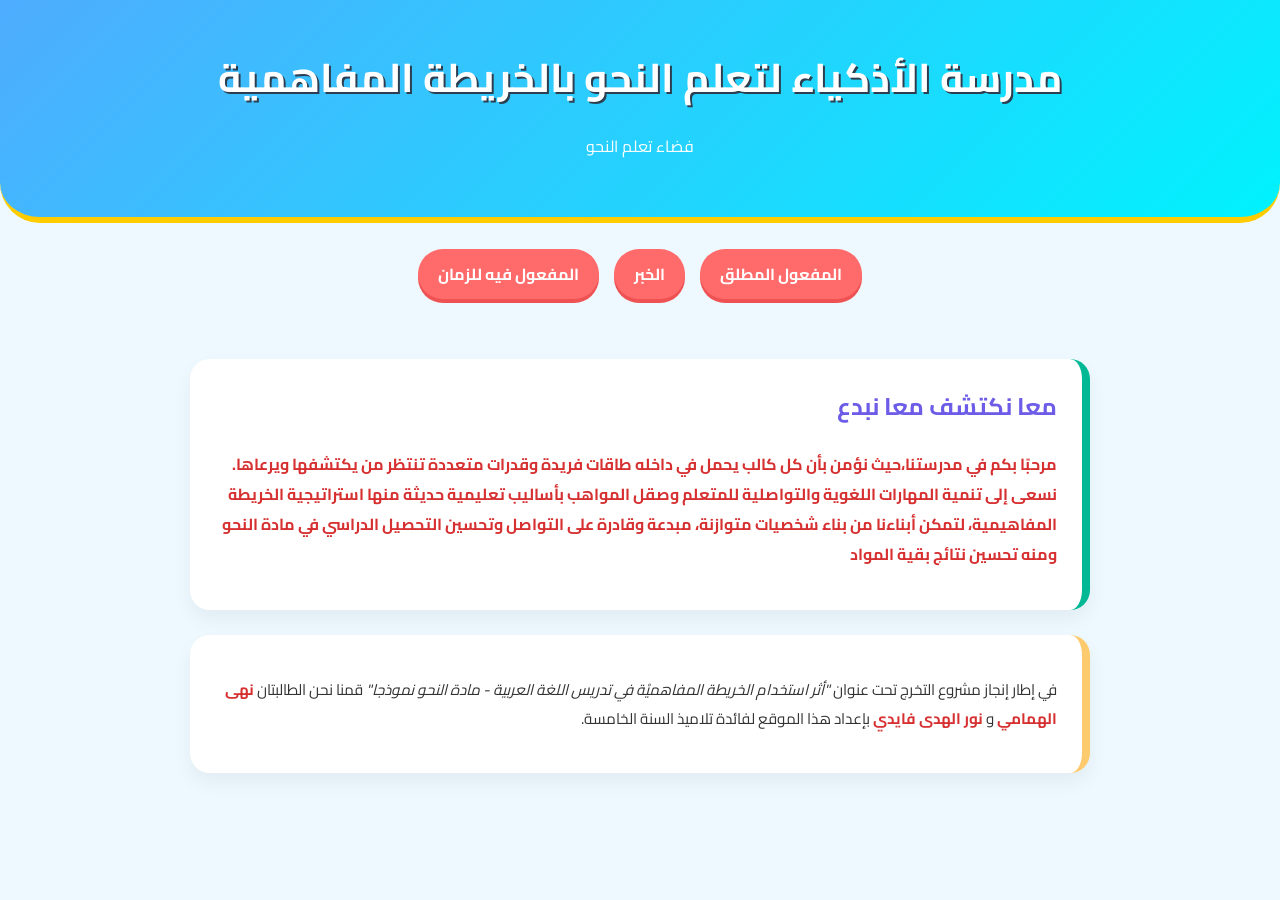
==== index.html @ 1743b7a9 "Add files via upload" ====
<!DOCTYPE html>
<html lang="ar" dir="rtl">
    <head>
        <meta name="viewport" content="width=device-width, initial-scale=1.0">
        <meta charset="UTF-8">
        <title>مدرسة الأذكياء لتعلم النحو بالخريطة المفاهمية</title>
        <link rel="stylesheet" href="styleIndex.css">
    </head>
    <body>
        <header>
            <h1>مدرسة الأذكياء لتعلم النحو بالخريطة المفاهمية</h1>
            <p>فضاء تعلم النحو</p>
        </header>
        <br>
        <nav>
            <ul>
                <li><a href="jeu1.html">المفعول المطلق</a></li>
                <li><a href="">الخبر</a></li>
                <li><a href="">المفعول فيه للزمان</a></li>
            </ul>
        </nav>
        <div class="container">
        <section class="welcome-section">
            <h2>معا نكتشف معا نبدع</h2>
            <p>
                <strong>
                مرحبًا بكم في مدرستنا،حيث نؤمن بأن كل كالب
                يحمل في داخله طاقات فريدة وقدرات متعددة تنتظر من يكتشفها ويرعاها. نسعى إلى 
                تنمية المهارات اللغوية والتواصلية للمتعلم وصقل المواهب بأساليب تعليمية حديثة
                منها استراتيجية الخريطة المفاهيمية، لتمكن أبناءنا
                من بناء شخصيات متوازنة، مبدعة وقادرة على التواصل وتحسين التحصيل الدراسي في مادة النحو ومنه تحسين
                نتائج بقية المواد
                </strong>
            </p>            
        </section>
        <section class="project-info">
            <p>
                في إطار إنجاز مشروع التخرج تحت عنوان 
                <em>"أثر استخدام الخريطة المفاهميْة في تدريس اللغة العربية - مادة النحو نموذجا"</em> 
                قمنا نحن الطالبتان <strong>نهى الهمامي</strong> و <strong>نور الهدى فايدي</strong> 
                بإعداد هذا الموقع لفائدة تلاميذ السنة الخامسة.
            </p>
        </section>
        </div>
    </body>
</html>
---- styleIndex.css ----
@import url('https://fonts.googleapis.com/css2?family=Cairo:wght@400;700&display=swap');
body {
    font-family: 'Cairo', sans-serif;
    background-color: #eef9ff; /* Bleu ciel très doux */
    margin: 0;
    padding: 0;
    color: #333;
}

header {
    background: linear-gradient(135deg, #4facfe 0%, #00f2fe 100%);
    color: white;
    padding: 40px 20px;
    text-align: center;
    border-bottom: 6px solid #ffcc00;
    border-radius: 0 0 40px 40px;
}

header h1 {
    font-size: 2.5rem;
    margin: 0;
    text-shadow: 2px 2px #2c3e50;
}

nav {
    margin-top: -20px;
}

nav ul {
    list-style: none;
    display: flex;
    justify-content: center;
    gap: 15px;
    padding: 0;
}

nav ul li a {
    text-decoration: none;
    background: #ff6b6b;
    color: white;
    padding: 10px 20px;
    border-radius: 25px;
    font-weight: bold;
    box-shadow: 0 4px #ee5253;
    transition: 0.3s;
    display: inline-block;
}

nav ul li a:hover {
    transform: scale(1.1);
    background: #ff8787;
}

.container {
    max-width: 900px;
    margin: 40px auto;
    padding: 20px;
}

section {
    background: white;
    padding: 25px;
    border-radius: 20px;
    margin-bottom: 25px;
    box-shadow: 0 10px 20px rgba(0,0,0,0.05);
    border-right: 8px solid #6c5ce7; /* Bordure violette sur le côté */
}

h2 {
    color: #6c5ce7;
    margin-top: 0;
}

.welcome-section {
    border-right-color: #00b894; /* Vert pour la bienvenue */
}

.project-info {
    border-right-color: #fdcb6e; /* Jaune pour l'info projet */
    font-size: 0.95rem;
}

strong {
    color: #d63031;
}
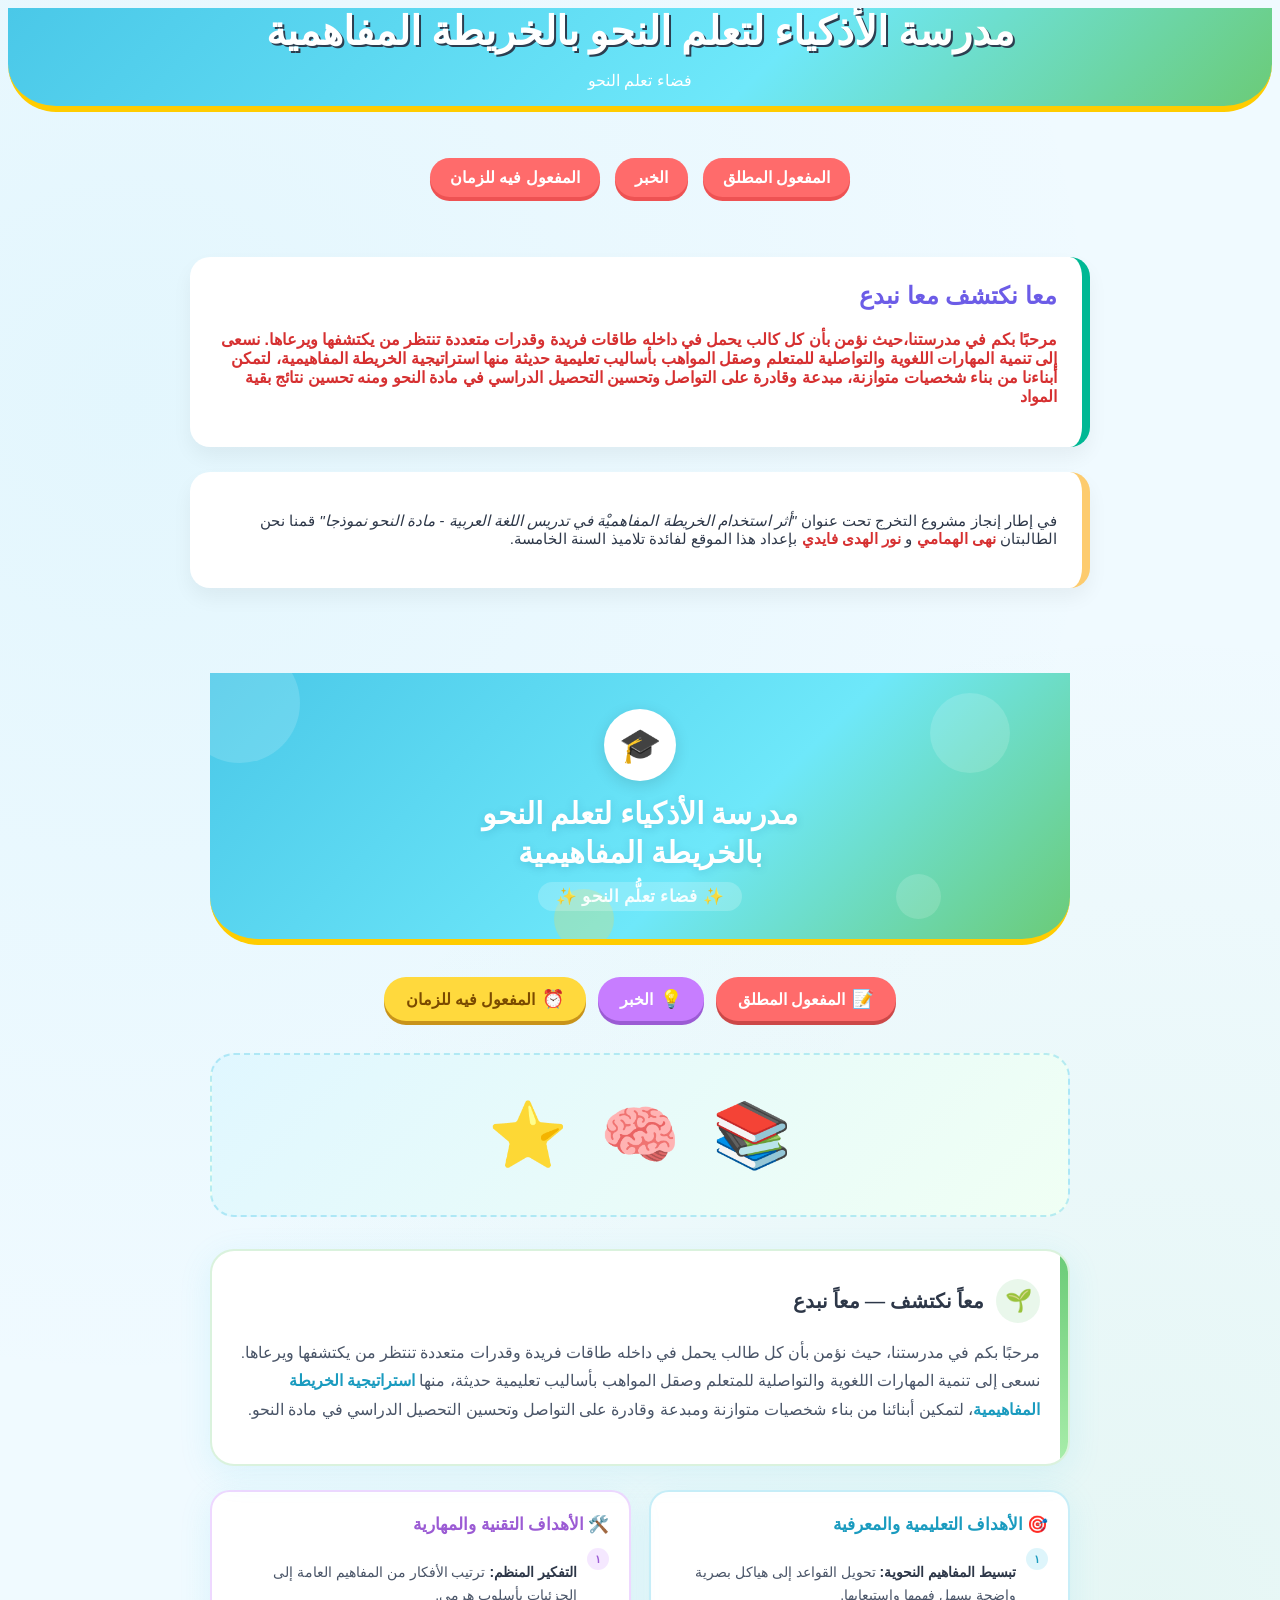
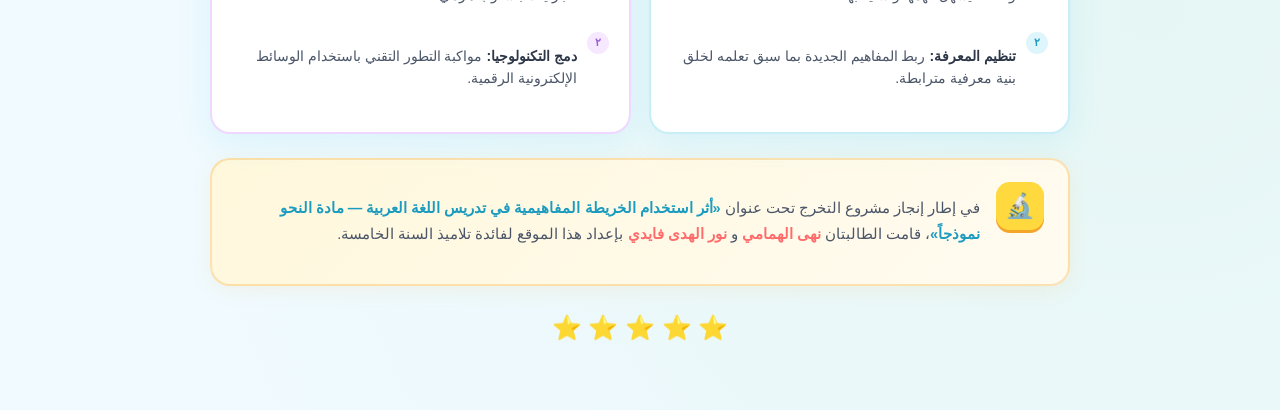
==== commit 90394341: "changes on file index" ====
--- a/index.html
+++ b/index.html
@@ -1,46 +1,143 @@
-<!DOCTYPE html>
-<html lang="ar" dir="rtl">
-    <head>
-        <meta name="viewport" content="width=device-width, initial-scale=1.0">
-        <meta charset="UTF-8">
-        <title>مدرسة الأذكياء لتعلم النحو بالخريطة المفاهمية</title>
-        <link rel="stylesheet" href="styleIndex.css">
-    </head>
-    <body>
-        <header>
-            <h1>مدرسة الأذكياء لتعلم النحو بالخريطة المفاهمية</h1>
-            <p>فضاء تعلم النحو</p>
-        </header>
-        <br>
-        <nav>
-            <ul>
-                <li><a href="jeu1.html">المفعول المطلق</a></li>
-                <li><a href="">الخبر</a></li>
-                <li><a href="">المفعول فيه للزمان</a></li>
-            </ul>
-        </nav>
-        <div class="container">
-        <section class="welcome-section">
-            <h2>معا نكتشف معا نبدع</h2>
-            <p>
-                <strong>
-                مرحبًا بكم في مدرستنا،حيث نؤمن بأن كل كالب
-                يحمل في داخله طاقات فريدة وقدرات متعددة تنتظر من يكتشفها ويرعاها. نسعى إلى 
-                تنمية المهارات اللغوية والتواصلية للمتعلم وصقل المواهب بأساليب تعليمية حديثة
-                منها استراتيجية الخريطة المفاهيمية، لتمكن أبناءنا
-                من بناء شخصيات متوازنة، مبدعة وقادرة على التواصل وتحسين التحصيل الدراسي في مادة النحو ومنه تحسين
-                نتائج بقية المواد
-                </strong>
-            </p>            
-        </section>
-        <section class="project-info">
-            <p>
-                في إطار إنجاز مشروع التخرج تحت عنوان 
-                <em>"أثر استخدام الخريطة المفاهميْة في تدريس اللغة العربية - مادة النحو نموذجا"</em> 
-                قمنا نحن الطالبتان <strong>نهى الهمامي</strong> و <strong>نور الهدى فايدي</strong> 
-                بإعداد هذا الموقع لفائدة تلاميذ السنة الخامسة.
-            </p>
-        </section>
-        </div>
-    </body>
+
+<!DOCTYPE html>
+<html lang="ar" dir="rtl">
+    <head>
+        <meta name="viewport" content="width=device-width, initial-scale=1.0">
+        <meta charset="UTF-8">
+        <title>مدرسة الأذكياء لتعلم النحو بالخريطة المفاهمية</title>
+        <link rel="stylesheet" href="styleIndex.css">
+    </head>
+    <body>
+        <header>
+            <h1>مدرسة الأذكياء لتعلم النحو بالخريطة المفاهمية</h1>
+            <p>فضاء تعلم النحو</p>
+        </header>
+        <br>
+        <nav>
+            <ul>
+                <li><a href="jeu1.html">المفعول المطلق</a></li>
+                <li><a href="">الخبر</a></li>
+                <li><a href="">المفعول فيه للزمان</a></li>
+            </ul>
+        </nav>
+        <div class="container">
+        <section class="welcome-section">
+            <h2>معا نكتشف معا نبدع</h2>
+            <p>
+                <strong>
+                مرحبًا بكم في مدرستنا،حيث نؤمن بأن كل كالب
+                يحمل في داخله طاقات فريدة وقدرات متعددة تنتظر من يكتشفها ويرعاها. نسعى إلى 
+                تنمية المهارات اللغوية والتواصلية للمتعلم وصقل المواهب بأساليب تعليمية حديثة
+                منها استراتيجية الخريطة المفاهيمية، لتمكن أبناءنا
+                من بناء شخصيات متوازنة، مبدعة وقادرة على التواصل وتحسين التحصيل الدراسي في مادة النحو ومنه تحسين
+                نتائج بقية المواد
+                </strong>
+            </p>            
+        </section>
+        <section class="project-info">
+            <p>
+                في إطار إنجاز مشروع التخرج تحت عنوان 
+                <em>"أثر استخدام الخريطة المفاهميْة في تدريس اللغة العربية - مادة النحو نموذجا"</em> 
+                قمنا نحن الطالبتان <strong>نهى الهمامي</strong> و <strong>نور الهدى فايدي</strong> 
+                بإعداد هذا الموقع لفائدة تلاميذ السنة الخامسة.
+            </p>
+        </section>
+        </div>
+    </body>
+
+<!DOCTYPE html>
+<html lang="ar" dir="rtl">
+    <head>
+        <meta name="viewport" content="width=device-width, initial-scale=1.0">
+        <meta charset="UTF-8">
+        <title>مدرسة الأذكياء لتعلم النحو بالخريطة المفاهمية</title>
+        <link rel="stylesheet" href="styleIndex.css">
+    </head>
+    <body>
+        <div class="page-wrapper">
+
+  <header>
+    <div class="header-bg-shapes">
+      <span class="shape1"></span>
+      <span class="shape2"></span>
+      <span class="shape3"></span>
+      <span class="shape4"></span>
+    </div>
+    <div class="header-inner">
+      <div class="school-badge">🎓</div>
+      <h1>مدرسة الأذكياء لتعلم النحو<br>بالخريطة المفاهيمية</h1>
+      <span class="header-tagline">✨ فضاء تعلُّم النحو ✨</span>
+    </div>
+  </header>
+
+  <nav class="nav-bar">
+    <a href="jeu1.html" class="nav-btn"><span class="btn-icon">📝</span>المفعول المطلق</a>
+    <a href="#" class="nav-btn"><span class="btn-icon">💡</span>الخبر</a>
+    <a href="#" class="nav-btn"><span class="btn-icon">⏰</span>المفعول فيه للزمان</a>
+  </nav>
+
+  <div class="hero-visual">
+    <span class="hero-icon">📚</span>
+    <span class="hero-icon">🧠</span>
+    <span class="hero-icon">⭐</span>
+    <span class="hero-img-placeholder"></span>
+  </div>
+
+  <div class="welcome-card">
+    <div class="card-header">
+      <div class="card-icon-circle" style="background:rgba(107,203,119,0.15);">🌱</div>
+      <h2>معاً نكتشف — معاً نبدع</h2>
+    </div>
+    <p>
+      مرحبًا بكم في مدرستنا، حيث نؤمن بأن كل طالب يحمل في داخله طاقات فريدة وقدرات متعددة
+      تنتظر من يكتشفها ويرعاها. نسعى إلى تنمية المهارات اللغوية والتواصلية للمتعلم وصقل المواهب
+      بأساليب تعليمية حديثة، منها <strong style="color:#1a9bbf;">استراتيجية الخريطة المفاهيمية</strong>،
+      لتمكين أبنائنا من بناء شخصيات متوازنة ومبدعة وقادرة على التواصل وتحسين التحصيل الدراسي
+      في مادة النحو.
+    </p>
+  </div>
+
+  <div class="goals-grid">
+    <div class="goal-card sky">
+      <h2>🎯 الأهداف التعليمية والمعرفية</h2>
+      <div class="goal-item">
+        <div class="goal-dot">١</div>
+        <p><strong>تبسيط المفاهيم النحوية:</strong> تحويل القواعد إلى هياكل بصرية واضحة يسهل فهمها واستيعابها.</p>
+      </div>
+      <div class="goal-item">
+        <div class="goal-dot">٢</div>
+        <p><strong>تنظيم المعرفة:</strong> ربط المفاهيم الجديدة بما سبق تعلمه لخلق بنية معرفية مترابطة.</p>
+      </div>
+    </div>
+
+    <div class="goal-card lavender">
+      <h2>🛠️ الأهداف التقنية والمهارية</h2>
+      <div class="goal-item">
+        <div class="goal-dot">١</div>
+        <p><strong>التفكير المنظم:</strong> ترتيب الأفكار من المفاهيم العامة إلى الجزئيات بأسلوب هرمي.</p>
+      </div>
+      <div class="goal-item">
+        <div class="goal-dot">٢</div>
+        <p><strong>دمج التكنولوجيا:</strong> مواكبة التطور التقني باستخدام الوسائط الإلكترونية الرقمية.</p>
+      </div>
+    </div>
+  </div>
+
+  <div class="project-banner">
+    <div class="project-badge">🔬</div>
+    <div class="project-text">
+      <p>
+        في إطار إنجاز مشروع التخرج تحت عنوان
+        <em>«أثر استخدام الخريطة المفاهيمية في تدريس اللغة العربية — مادة النحو نموذجاً»</em>،
+        قامت الطالبتان <strong>نهى الهمامي</strong> و <strong>نور الهدى فايدي</strong>
+        بإعداد هذا الموقع لفائدة تلاميذ السنة الخامسة.
+      </p>
+    </div>
+  </div>
+
+  <div class="stars-row">⭐ ⭐ ⭐ ⭐ ⭐</div>
+
+</div>
+    </body>
+
 </html>
--- a/styleIndex.css
+++ b/styleIndex.css
@@ -1,3 +1,4 @@
+<<<<<<< HEAD
 @import url('https://fonts.googleapis.com/css2?family=Cairo:wght@400;700&display=swap');
 body {
     font-family: 'Cairo', sans-serif;
@@ -83,3 +84,284 @@
 strong {
     color: #d63031;
 }
+=======
+*, *::before, *::after { 
+    box-sizing: border-box; 
+    margin: 0; 
+    padding: 0; 
+}
+
+body {
+    font-family: 'Cairo', sans-serif; /* Utilise la police Cairo par défaut */
+}
+
+h1, .special-title {
+    font-family: 'Baloo Bhaijaan 2', cursive; /* Utilise Baloo pour les titres */
+}
+
+:root {
+  --sky: #4AC8E8;
+  --sky-dark: #1a9bbf;
+  --sun: #FFD93D;
+  --sun-dark: #f4a62a;
+  --mint: #6BCB77;
+  --mint-dark: #4a9e54;
+  --coral: #FF6B6B;
+  --lavender: #C77DFF;
+  --lavender-dark: #9b5bd4;
+  --cream: #FFFBF0;
+  --white: #FFFFFF;
+  --text-dark: #2D3748;
+  --text-med: #4A5568;
+  --text-light: #718096;
+  --card-shadow: 0 8px 32px rgba(74,200,232,0.13);
+}
+
+body {
+  font-family: 'Cairo', sans-serif;
+  background: #f0faff;
+  background-image:
+    radial-gradient(circle at 10% 20%, rgba(74,200,232,0.08) 0%, transparent 50%),
+    radial-gradient(circle at 90% 80%, rgba(107,203,119,0.08) 0%, transparent 50%);
+  min-height: 100vh;
+  color: var(--text-dark);
+  direction: rtl;
+}
+
+.page-wrapper { max-width: 860px; margin: 0 auto; padding: 0 16px 60px; }
+
+/* ---- HEADER ---- */
+header {
+  background: linear-gradient(135deg, var(--sky) 0%, #6ee8fa 60%, var(--mint) 100%);
+  border-radius: 0 0 48px 48px;
+  padding: 0;
+  position: relative;
+  overflow: hidden;
+  margin-bottom: 32px;
+}
+
+.header-bg-shapes {
+  position: absolute; inset: 0; pointer-events: none;
+}
+.header-bg-shapes span {
+  position: absolute;
+  border-radius: 50%;
+  background: rgba(255,255,255,0.15);
+}
+.shape1 { width: 120px; height: 120px; top: -30px; left: -30px; }
+.shape2 { width: 80px; height: 80px; top: 20px; right: 60px; }
+.shape3 { width: 60px; height: 60px; bottom: -10px; left: 40%; background: rgba(255,217,61,0.25) !important; }
+.shape4 { width: 45px; height: 45px; bottom: 20px; right: 15%; }
+
+.header-inner {
+  position: relative; z-index: 1;
+  display: flex; flex-direction: column; align-items: center;
+  padding: 36px 24px 28px;
+  text-align: center;
+}
+
+.school-badge {
+  width: 72px; height: 72px;
+  background: var(--white);
+  border-radius: 50%;
+  display: flex; align-items: center; justify-content: center;
+  margin-bottom: 14px;
+  box-shadow: 0 4px 16px rgba(0,0,0,0.12);
+  font-size: 34px;
+  animation: float 3s ease-in-out infinite;
+}
+@keyframes float {
+  0%, 100% { transform: translateY(0); }
+  50% { transform: translateY(-6px); }
+}
+
+.header-inner h1 {
+  font-family: 'Baloo Bhaijaan 2', cursive;
+  font-size: 1.85rem;
+  font-weight: 800;
+  color: var(--white);
+  text-shadow: 0 2px 8px rgba(0,90,130,0.18);
+  line-height: 1.3;
+  margin-bottom: 6px;
+}
+
+.header-tagline {
+  font-size: 1.05rem;
+  color: rgba(255,255,255,0.92);
+  font-weight: 600;
+  letter-spacing: 0.02em;
+  background: rgba(255,255,255,0.2);
+  padding: 4px 18px;
+  border-radius: 20px;
+  display: inline-block;
+  margin-top: 4px;
+}
+
+/* ---- NAV ---- */
+.nav-bar {
+  display: flex;
+  justify-content: center;
+  gap: 12px;
+  flex-wrap: wrap;
+  margin: 0 0 32px;
+}
+
+.nav-btn {
+  text-decoration: none;
+  font-family: 'Baloo Bhaijaan 2', cursive;
+  font-size: 1rem;
+  font-weight: 700;
+  padding: 11px 22px;
+  border-radius: 50px;
+  transition: transform 0.18s, box-shadow 0.18s;
+  display: inline-flex; align-items: center; gap: 7px;
+  box-shadow: 0 4px 0px rgba(0,0,0,0.13);
+  cursor: pointer;
+}
+.nav-btn:nth-child(1) { background: var(--coral); color: var(--white); box-shadow: 0 4px 0 #cc4848; }
+.nav-btn:nth-child(2) { background: var(--lavender); color: var(--white); box-shadow: 0 4px 0 var(--lavender-dark); }
+.nav-btn:nth-child(3) { background: var(--sun); color: #7a4a00; box-shadow: 0 4px 0 #c8931a; }
+.nav-btn:hover { transform: translateY(-3px) scale(1.04); }
+.nav-btn:active { transform: translateY(2px); box-shadow: 0 1px 0 rgba(0,0,0,0.13) !important; }
+.nav-btn .btn-icon { font-size: 18px; }
+
+/* ---- HERO IMAGE AREA ---- */
+.hero-visual {
+  background: linear-gradient(135deg, #e0f7ff 0%, #f0fff4 100%);
+  border-radius: 24px;
+  height: 160px;
+  display: flex; align-items: center; justify-content: center;
+  margin-bottom: 32px;
+  border: 2px dashed rgba(74,200,232,0.35);
+  gap: 32px;
+  overflow: hidden;
+  position: relative;
+}
+.hero-visual .hero-icon { font-size: 64px; animation: bounce 2.5s ease-in-out infinite; }
+.hero-visual .hero-icon:nth-child(2) { animation-delay: 0.4s; }
+.hero-visual .hero-icon:nth-child(3) { animation-delay: 0.8s; }
+@keyframes bounce {
+  0%, 100% { transform: translateY(0) rotate(0deg); }
+  50% { transform: translateY(-10px) rotate(5deg); }
+}
+.hero-img-placeholder {
+  position: absolute; bottom: 10px; right: 16px;
+  font-size: 0.75rem; color: rgba(74,200,232,0.5);
+  font-style: italic;
+}
+
+/* ---- WELCOME CARD ---- */
+.welcome-card {
+  background: var(--white);
+  border-radius: 24px;
+  padding: 28px 28px 24px;
+  margin-bottom: 24px;
+  border: 2px solid rgba(107,203,119,0.25);
+  box-shadow: var(--card-shadow);
+  position: relative;
+  overflow: hidden;
+}
+.welcome-card::before {
+  content: '';
+  position: absolute; top: 0; right: 0;
+  width: 8px; height: 100%;
+  background: linear-gradient(180deg, var(--mint) 0%, #a8edaa 100%);
+  border-radius: 0 22px 22px 0;
+}
+.card-header {
+  display: flex; align-items: center; gap: 12px; margin-bottom: 14px;
+}
+.card-icon-circle {
+  width: 44px; height: 44px; min-width: 44px;
+  border-radius: 50%;
+  display: flex; align-items: center; justify-content: center;
+  font-size: 22px;
+}
+.card-header h2 {
+  font-family: 'Baloo Bhaijaan 2', cursive;
+  font-size: 1.25rem;
+  font-weight: 700;
+  color: var(--text-dark);
+  margin: 0;
+}
+.welcome-card p {
+  font-size: 0.97rem;
+  color: var(--text-med);
+  line-height: 1.85;
+}
+
+/* ---- GOALS GRID ---- */
+.goals-grid {
+  display: grid;
+  grid-template-columns: 1fr 1fr;
+  gap: 18px;
+  margin-bottom: 24px;
+}
+@media (max-width: 560px) { .goals-grid { grid-template-columns: 1fr; } }
+
+.goal-card {
+  background: var(--white);
+  border-radius: 20px;
+  padding: 22px 20px 18px;
+  box-shadow: var(--card-shadow);
+  border: 2px solid transparent;
+  transition: transform 0.2s, box-shadow 0.2s;
+}
+.goal-card:hover { transform: translateY(-4px); box-shadow: 0 14px 40px rgba(74,200,232,0.18); }
+.goal-card.sky { border-color: rgba(74,200,232,0.3); }
+.goal-card.lavender { border-color: rgba(199,125,255,0.3); }
+
+.goal-card h2 {
+  font-family: 'Baloo Bhaijaan 2', cursive;
+  font-size: 1.05rem;
+  font-weight: 700;
+  margin-bottom: 12px;
+  display: flex; align-items: center; gap: 8px;
+}
+.goal-card.sky h2 { color: var(--sky-dark); }
+.goal-card.lavender h2 { color: var(--lavender-dark); }
+
+.goal-item {
+  display: flex; gap: 10px; margin-bottom: 10px; align-items: flex-start;
+}
+.goal-dot {
+  width: 22px; height: 22px; min-width: 22px; border-radius: 50%;
+  display: flex; align-items: center; justify-content: center;
+  font-size: 11px; font-weight: 700; margin-top: 1px;
+}
+.sky .goal-dot { background: rgba(74,200,232,0.18); color: var(--sky-dark); }
+.lavender .goal-dot { background: rgba(199,125,255,0.18); color: var(--lavender-dark); }
+.goal-item p { font-size: 0.88rem; color: var(--text-med); line-height: 1.6; }
+.goal-item strong { color: var(--text-dark); font-weight: 600; font-size: 0.88rem; }
+
+/* ---- PROJECT BANNER ---- */
+.project-banner {
+  background: linear-gradient(135deg, #fff8dc 0%, #fffbf0 100%);
+  border: 2px solid rgba(244,166,42,0.3);
+  border-radius: 20px;
+  padding: 22px 24px;
+  display: flex; gap: 16px; align-items: flex-start;
+  box-shadow: 0 4px 20px rgba(244,166,42,0.1);
+}
+.project-badge {
+  width: 48px; height: 48px; min-width: 48px;
+  background: var(--sun);
+  border-radius: 14px;
+  display: flex; align-items: center; justify-content: center;
+  font-size: 24px;
+  box-shadow: 0 3px 0 var(--sun-dark);
+}
+.project-text { flex: 1; }
+.project-text p { font-size: 0.91rem; color: var(--text-med); line-height: 1.75; }
+.project-text em { color: var(--sky-dark); font-style: normal; font-weight: 600; }
+.project-text strong { color: var(--coral); font-weight: 700; }
+
+/* ---- STARS FOOTER ---- */
+.stars-row {
+  display: flex; justify-content: center; gap: 8px; margin-top: 28px; font-size: 24px;
+  animation: twinkle 2s ease-in-out infinite;
+}
+@keyframes twinkle {
+  0%, 100% { opacity: 1; } 50% { opacity: 0.55; }
+}
+>>>>>>> eea1864 (first commit)
--- a/styleIndex.css
+++ b/styleIndex.css
@@ -1,3 +1,4 @@
+<<<<<<< HEAD
 @import url('https://fonts.googleapis.com/css2?family=Cairo:wght@400;700&display=swap');
 body {
     font-family: 'Cairo', sans-serif;
@@ -83,3 +84,284 @@
 strong {
     color: #d63031;
 }
+=======
+*, *::before, *::after { 
+    box-sizing: border-box; 
+    margin: 0; 
+    padding: 0; 
+}
+
+body {
+    font-family: 'Cairo', sans-serif; /* Utilise la police Cairo par défaut */
+}
+
+h1, .special-title {
+    font-family: 'Baloo Bhaijaan 2', cursive; /* Utilise Baloo pour les titres */
+}
+
+:root {
+  --sky: #4AC8E8;
+  --sky-dark: #1a9bbf;
+  --sun: #FFD93D;
+  --sun-dark: #f4a62a;
+  --mint: #6BCB77;
+  --mint-dark: #4a9e54;
+  --coral: #FF6B6B;
+  --lavender: #C77DFF;
+  --lavender-dark: #9b5bd4;
+  --cream: #FFFBF0;
+  --white: #FFFFFF;
+  --text-dark: #2D3748;
+  --text-med: #4A5568;
+  --text-light: #718096;
+  --card-shadow: 0 8px 32px rgba(74,200,232,0.13);
+}
+
+body {
+  font-family: 'Cairo', sans-serif;
+  background: #f0faff;
+  background-image:
+    radial-gradient(circle at 10% 20%, rgba(74,200,232,0.08) 0%, transparent 50%),
+    radial-gradient(circle at 90% 80%, rgba(107,203,119,0.08) 0%, transparent 50%);
+  min-height: 100vh;
+  color: var(--text-dark);
+  direction: rtl;
+}
+
+.page-wrapper { max-width: 860px; margin: 0 auto; padding: 0 16px 60px; }
+
+/* ---- HEADER ---- */
+header {
+  background: linear-gradient(135deg, var(--sky) 0%, #6ee8fa 60%, var(--mint) 100%);
+  border-radius: 0 0 48px 48px;
+  padding: 0;
+  position: relative;
+  overflow: hidden;
+  margin-bottom: 32px;
+}
+
+.header-bg-shapes {
+  position: absolute; inset: 0; pointer-events: none;
+}
+.header-bg-shapes span {
+  position: absolute;
+  border-radius: 50%;
+  background: rgba(255,255,255,0.15);
+}
+.shape1 { width: 120px; height: 120px; top: -30px; left: -30px; }
+.shape2 { width: 80px; height: 80px; top: 20px; right: 60px; }
+.shape3 { width: 60px; height: 60px; bottom: -10px; left: 40%; background: rgba(255,217,61,0.25) !important; }
+.shape4 { width: 45px; height: 45px; bottom: 20px; right: 15%; }
+
+.header-inner {
+  position: relative; z-index: 1;
+  display: flex; flex-direction: column; align-items: center;
+  padding: 36px 24px 28px;
+  text-align: center;
+}
+
+.school-badge {
+  width: 72px; height: 72px;
+  background: var(--white);
+  border-radius: 50%;
+  display: flex; align-items: center; justify-content: center;
+  margin-bottom: 14px;
+  box-shadow: 0 4px 16px rgba(0,0,0,0.12);
+  font-size: 34px;
+  animation: float 3s ease-in-out infinite;
+}
+@keyframes float {
+  0%, 100% { transform: translateY(0); }
+  50% { transform: translateY(-6px); }
+}
+
+.header-inner h1 {
+  font-family: 'Baloo Bhaijaan 2', cursive;
+  font-size: 1.85rem;
+  font-weight: 800;
+  color: var(--white);
+  text-shadow: 0 2px 8px rgba(0,90,130,0.18);
+  line-height: 1.3;
+  margin-bottom: 6px;
+}
+
+.header-tagline {
+  font-size: 1.05rem;
+  color: rgba(255,255,255,0.92);
+  font-weight: 600;
+  letter-spacing: 0.02em;
+  background: rgba(255,255,255,0.2);
+  padding: 4px 18px;
+  border-radius: 20px;
+  display: inline-block;
+  margin-top: 4px;
+}
+
+/* ---- NAV ---- */
+.nav-bar {
+  display: flex;
+  justify-content: center;
+  gap: 12px;
+  flex-wrap: wrap;
+  margin: 0 0 32px;
+}
+
+.nav-btn {
+  text-decoration: none;
+  font-family: 'Baloo Bhaijaan 2', cursive;
+  font-size: 1rem;
+  font-weight: 700;
+  padding: 11px 22px;
+  border-radius: 50px;
+  transition: transform 0.18s, box-shadow 0.18s;
+  display: inline-flex; align-items: center; gap: 7px;
+  box-shadow: 0 4px 0px rgba(0,0,0,0.13);
+  cursor: pointer;
+}
+.nav-btn:nth-child(1) { background: var(--coral); color: var(--white); box-shadow: 0 4px 0 #cc4848; }
+.nav-btn:nth-child(2) { background: var(--lavender); color: var(--white); box-shadow: 0 4px 0 var(--lavender-dark); }
+.nav-btn:nth-child(3) { background: var(--sun); color: #7a4a00; box-shadow: 0 4px 0 #c8931a; }
+.nav-btn:hover { transform: translateY(-3px) scale(1.04); }
+.nav-btn:active { transform: translateY(2px); box-shadow: 0 1px 0 rgba(0,0,0,0.13) !important; }
+.nav-btn .btn-icon { font-size: 18px; }
+
+/* ---- HERO IMAGE AREA ---- */
+.hero-visual {
+  background: linear-gradient(135deg, #e0f7ff 0%, #f0fff4 100%);
+  border-radius: 24px;
+  height: 160px;
+  display: flex; align-items: center; justify-content: center;
+  margin-bottom: 32px;
+  border: 2px dashed rgba(74,200,232,0.35);
+  gap: 32px;
+  overflow: hidden;
+  position: relative;
+}
+.hero-visual .hero-icon { font-size: 64px; animation: bounce 2.5s ease-in-out infinite; }
+.hero-visual .hero-icon:nth-child(2) { animation-delay: 0.4s; }
+.hero-visual .hero-icon:nth-child(3) { animation-delay: 0.8s; }
+@keyframes bounce {
+  0%, 100% { transform: translateY(0) rotate(0deg); }
+  50% { transform: translateY(-10px) rotate(5deg); }
+}
+.hero-img-placeholder {
+  position: absolute; bottom: 10px; right: 16px;
+  font-size: 0.75rem; color: rgba(74,200,232,0.5);
+  font-style: italic;
+}
+
+/* ---- WELCOME CARD ---- */
+.welcome-card {
+  background: var(--white);
+  border-radius: 24px;
+  padding: 28px 28px 24px;
+  margin-bottom: 24px;
+  border: 2px solid rgba(107,203,119,0.25);
+  box-shadow: var(--card-shadow);
+  position: relative;
+  overflow: hidden;
+}
+.welcome-card::before {
+  content: '';
+  position: absolute; top: 0; right: 0;
+  width: 8px; height: 100%;
+  background: linear-gradient(180deg, var(--mint) 0%, #a8edaa 100%);
+  border-radius: 0 22px 22px 0;
+}
+.card-header {
+  display: flex; align-items: center; gap: 12px; margin-bottom: 14px;
+}
+.card-icon-circle {
+  width: 44px; height: 44px; min-width: 44px;
+  border-radius: 50%;
+  display: flex; align-items: center; justify-content: center;
+  font-size: 22px;
+}
+.card-header h2 {
+  font-family: 'Baloo Bhaijaan 2', cursive;
+  font-size: 1.25rem;
+  font-weight: 700;
+  color: var(--text-dark);
+  margin: 0;
+}
+.welcome-card p {
+  font-size: 0.97rem;
+  color: var(--text-med);
+  line-height: 1.85;
+}
+
+/* ---- GOALS GRID ---- */
+.goals-grid {
+  display: grid;
+  grid-template-columns: 1fr 1fr;
+  gap: 18px;
+  margin-bottom: 24px;
+}
+@media (max-width: 560px) { .goals-grid { grid-template-columns: 1fr; } }
+
+.goal-card {
+  background: var(--white);
+  border-radius: 20px;
+  padding: 22px 20px 18px;
+  box-shadow: var(--card-shadow);
+  border: 2px solid transparent;
+  transition: transform 0.2s, box-shadow 0.2s;
+}
+.goal-card:hover { transform: translateY(-4px); box-shadow: 0 14px 40px rgba(74,200,232,0.18); }
+.goal-card.sky { border-color: rgba(74,200,232,0.3); }
+.goal-card.lavender { border-color: rgba(199,125,255,0.3); }
+
+.goal-card h2 {
+  font-family: 'Baloo Bhaijaan 2', cursive;
+  font-size: 1.05rem;
+  font-weight: 700;
+  margin-bottom: 12px;
+  display: flex; align-items: center; gap: 8px;
+}
+.goal-card.sky h2 { color: var(--sky-dark); }
+.goal-card.lavender h2 { color: var(--lavender-dark); }
+
+.goal-item {
+  display: flex; gap: 10px; margin-bottom: 10px; align-items: flex-start;
+}
+.goal-dot {
+  width: 22px; height: 22px; min-width: 22px; border-radius: 50%;
+  display: flex; align-items: center; justify-content: center;
+  font-size: 11px; font-weight: 700; margin-top: 1px;
+}
+.sky .goal-dot { background: rgba(74,200,232,0.18); color: var(--sky-dark); }
+.lavender .goal-dot { background: rgba(199,125,255,0.18); color: var(--lavender-dark); }
+.goal-item p { font-size: 0.88rem; color: var(--text-med); line-height: 1.6; }
+.goal-item strong { color: var(--text-dark); font-weight: 600; font-size: 0.88rem; }
+
+/* ---- PROJECT BANNER ---- */
+.project-banner {
+  background: linear-gradient(135deg, #fff8dc 0%, #fffbf0 100%);
+  border: 2px solid rgba(244,166,42,0.3);
+  border-radius: 20px;
+  padding: 22px 24px;
+  display: flex; gap: 16px; align-items: flex-start;
+  box-shadow: 0 4px 20px rgba(244,166,42,0.1);
+}
+.project-badge {
+  width: 48px; height: 48px; min-width: 48px;
+  background: var(--sun);
+  border-radius: 14px;
+  display: flex; align-items: center; justify-content: center;
+  font-size: 24px;
+  box-shadow: 0 3px 0 var(--sun-dark);
+}
+.project-text { flex: 1; }
+.project-text p { font-size: 0.91rem; color: var(--text-med); line-height: 1.75; }
+.project-text em { color: var(--sky-dark); font-style: normal; font-weight: 600; }
+.project-text strong { color: var(--coral); font-weight: 700; }
+
+/* ---- STARS FOOTER ---- */
+.stars-row {
+  display: flex; justify-content: center; gap: 8px; margin-top: 28px; font-size: 24px;
+  animation: twinkle 2s ease-in-out infinite;
+}
+@keyframes twinkle {
+  0%, 100% { opacity: 1; } 50% { opacity: 0.55; }
+}
+>>>>>>> eea1864 (first commit)
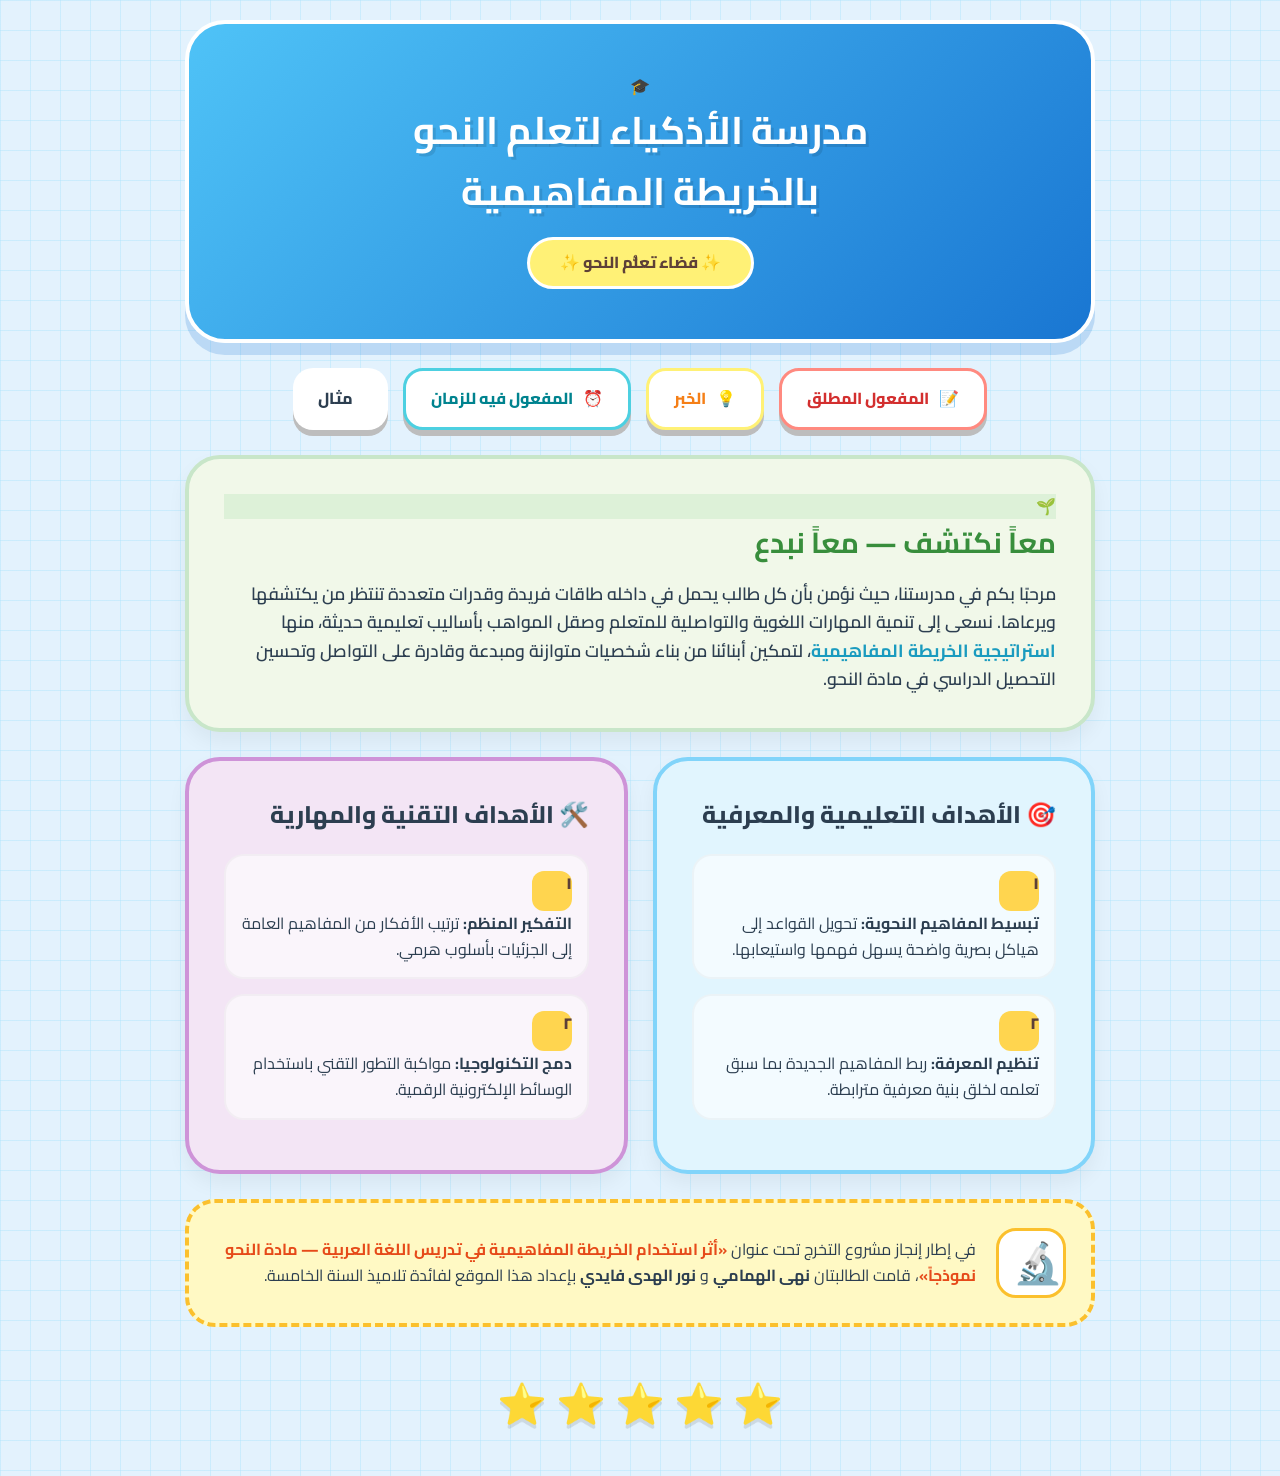
==== commit b66695ec: "second commit" ====
--- a/index.html
+++ b/index.html
@@ -1,49 +1,3 @@
-
-<!DOCTYPE html>
-<html lang="ar" dir="rtl">
-    <head>
-        <meta name="viewport" content="width=device-width, initial-scale=1.0">
-        <meta charset="UTF-8">
-        <title>مدرسة الأذكياء لتعلم النحو بالخريطة المفاهمية</title>
-        <link rel="stylesheet" href="styleIndex.css">
-    </head>
-    <body>
-        <header>
-            <h1>مدرسة الأذكياء لتعلم النحو بالخريطة المفاهمية</h1>
-            <p>فضاء تعلم النحو</p>
-        </header>
-        <br>
-        <nav>
-            <ul>
-                <li><a href="jeu1.html">المفعول المطلق</a></li>
-                <li><a href="">الخبر</a></li>
-                <li><a href="">المفعول فيه للزمان</a></li>
-            </ul>
-        </nav>
-        <div class="container">
-        <section class="welcome-section">
-            <h2>معا نكتشف معا نبدع</h2>
-            <p>
-                <strong>
-                مرحبًا بكم في مدرستنا،حيث نؤمن بأن كل كالب
-                يحمل في داخله طاقات فريدة وقدرات متعددة تنتظر من يكتشفها ويرعاها. نسعى إلى 
-                تنمية المهارات اللغوية والتواصلية للمتعلم وصقل المواهب بأساليب تعليمية حديثة
-                منها استراتيجية الخريطة المفاهيمية، لتمكن أبناءنا
-                من بناء شخصيات متوازنة، مبدعة وقادرة على التواصل وتحسين التحصيل الدراسي في مادة النحو ومنه تحسين
-                نتائج بقية المواد
-                </strong>
-            </p>            
-        </section>
-        <section class="project-info">
-            <p>
-                في إطار إنجاز مشروع التخرج تحت عنوان 
-                <em>"أثر استخدام الخريطة المفاهميْة في تدريس اللغة العربية - مادة النحو نموذجا"</em> 
-                قمنا نحن الطالبتان <strong>نهى الهمامي</strong> و <strong>نور الهدى فايدي</strong> 
-                بإعداد هذا الموقع لفائدة تلاميذ السنة الخامسة.
-            </p>
-        </section>
-        </div>
-    </body>
 
 <!DOCTYPE html>
 <html lang="ar" dir="rtl">
@@ -74,14 +28,8 @@
     <a href="jeu1.html" class="nav-btn"><span class="btn-icon">📝</span>المفعول المطلق</a>
     <a href="#" class="nav-btn"><span class="btn-icon">💡</span>الخبر</a>
     <a href="#" class="nav-btn"><span class="btn-icon">⏰</span>المفعول فيه للزمان</a>
+    <a href="model.html" class="nav-btn"><span></span>مثال</a>
   </nav>
-
-  <div class="hero-visual">
-    <span class="hero-icon">📚</span>
-    <span class="hero-icon">🧠</span>
-    <span class="hero-icon">⭐</span>
-    <span class="hero-img-placeholder"></span>
-  </div>
 
   <div class="welcome-card">
     <div class="card-header">
--- a/styleIndex.css
+++ b/styleIndex.css
@@ -1,367 +1,220 @@
-<<<<<<< HEAD
-@import url('https://fonts.googleapis.com/css2?family=Cairo:wght@400;700&display=swap');
-body {
-    font-family: 'Cairo', sans-serif;
-    background-color: #eef9ff; /* Bleu ciel très doux */
-    margin: 0;
-    padding: 0;
-    color: #333;
-}
-
-header {
-    background: linear-gradient(135deg, #4facfe 0%, #00f2fe 100%);
-    color: white;
-    padding: 40px 20px;
-    text-align: center;
-    border-bottom: 6px solid #ffcc00;
-    border-radius: 0 0 40px 40px;
-}
-
-header h1 {
-    font-size: 2.5rem;
-    margin: 0;
-    text-shadow: 2px 2px #2c3e50;
-}
-
-nav {
-    margin-top: -20px;
-}
-
-nav ul {
-    list-style: none;
-    display: flex;
-    justify-content: center;
-    gap: 15px;
-    padding: 0;
-}
-
-nav ul li a {
-    text-decoration: none;
-    background: #ff6b6b;
-    color: white;
-    padding: 10px 20px;
-    border-radius: 25px;
-    font-weight: bold;
-    box-shadow: 0 4px #ee5253;
-    transition: 0.3s;
-    display: inline-block;
-}
-
-nav ul li a:hover {
-    transform: scale(1.1);
-    background: #ff8787;
-}
-
-.container {
-    max-width: 900px;
-    margin: 40px auto;
-    padding: 20px;
-}
-
-section {
-    background: white;
-    padding: 25px;
-    border-radius: 20px;
-    margin-bottom: 25px;
-    box-shadow: 0 10px 20px rgba(0,0,0,0.05);
-    border-right: 8px solid #6c5ce7; /* Bordure violette sur le côté */
-}
-
-h2 {
-    color: #6c5ce7;
-    margin-top: 0;
-}
-
-.welcome-section {
-    border-right-color: #00b894; /* Vert pour la bienvenue */
-}
-
-.project-info {
-    border-right-color: #fdcb6e; /* Jaune pour l'info projet */
-    font-size: 0.95rem;
-}
-
-strong {
-    color: #d63031;
-}
-=======
-*, *::before, *::after { 
-    box-sizing: border-box; 
-    margin: 0; 
-    padding: 0; 
-}
-
-body {
-    font-family: 'Cairo', sans-serif; /* Utilise la police Cairo par défaut */
-}
-
-h1, .special-title {
-    font-family: 'Baloo Bhaijaan 2', cursive; /* Utilise Baloo pour les titres */
-}
+/* =========================================
+   Variables & Configuration Globale
+   ========================================= */
+@import url('https://fonts.googleapis.com/css2?family=Cairo:wght@400;600;800&display=swap');
 
 :root {
-  --sky: #4AC8E8;
-  --sky-dark: #1a9bbf;
-  --sun: #FFD93D;
-  --sun-dark: #f4a62a;
-  --mint: #6BCB77;
-  --mint-dark: #4a9e54;
-  --coral: #FF6B6B;
-  --lavender: #C77DFF;
-  --lavender-dark: #9b5bd4;
-  --cream: #FFFBF0;
-  --white: #FFFFFF;
-  --text-dark: #2D3748;
-  --text-med: #4A5568;
-  --text-light: #718096;
-  --card-shadow: 0 8px 32px rgba(74,200,232,0.13);
+  /* Palette "Éveil" - Plus saturée pour éviter le côté délavé */
+  --color-sky: #B3E5FC;
+  --color-grass: #C8E6C9;
+  --color-sun: #FFF176;
+  --color-tulip: #FF8A80;
+  --color-cloud: #E1F5FE;
+  
+  /* Couleurs de texte pour un contraste maximal */
+  --text-main: #2C3E50;
+  --text-muted: #546E7A;
+  
+  /* Couleurs de fond (Fini le blanc pur !) */
+  --bg-site: #E3F2FD;       /* Un bleu ciel très doux pour toute la page */
+  --bg-card: #F7FBFF;       /* Un blanc cassé bleuté pour les cartes */
+}
+
+* {
+  box-sizing: border-box;
+  margin: 0;
+  padding: 0;
 }
 
 body {
   font-family: 'Cairo', sans-serif;
-  background: #f0faff;
-  background-image:
-    radial-gradient(circle at 10% 20%, rgba(74,200,232,0.08) 0%, transparent 50%),
-    radial-gradient(circle at 90% 80%, rgba(107,203,119,0.08) 0%, transparent 50%);
-  min-height: 100vh;
-  color: var(--text-dark);
-  direction: rtl;
-}
-
-.page-wrapper { max-width: 860px; margin: 0 auto; padding: 0 16px 60px; }
-
-/* ---- HEADER ---- */
+  background-color: var(--bg-site);
+  /* Motif "Cahier d'école" pour briser l'uniformité du fond */
+  background-image: 
+    linear-gradient(rgba(179, 229, 252, 0.5) 1px, transparent 1px),
+    linear-gradient(90deg, rgba(179, 229, 252, 0.5) 1px, transparent 1px);
+  background-size: 30px 30px;
+  color: var(--text-main);
+  line-height: 1.6;
+}
+
+/* =========================================
+   Structure
+   ========================================= */
+.page-wrapper {
+  max-width: 950px;
+  margin: 0 auto;
+  padding: 20px;
+  display: flex;
+  flex-direction: column;
+  gap: 25px;
+}
+
+/* =========================================
+   En-tête (Header) "Effet Nuage"
+   ========================================= */
 header {
-  background: linear-gradient(135deg, var(--sky) 0%, #6ee8fa 60%, var(--mint) 100%);
-  border-radius: 0 0 48px 48px;
-  padding: 0;
-  position: relative;
-  overflow: hidden;
-  margin-bottom: 32px;
-}
-
-.header-bg-shapes {
-  position: absolute; inset: 0; pointer-events: none;
-}
-.header-bg-shapes span {
-  position: absolute;
-  border-radius: 50%;
-  background: rgba(255,255,255,0.15);
-}
-.shape1 { width: 120px; height: 120px; top: -30px; left: -30px; }
-.shape2 { width: 80px; height: 80px; top: 20px; right: 60px; }
-.shape3 { width: 60px; height: 60px; bottom: -10px; left: 40%; background: rgba(255,217,61,0.25) !important; }
-.shape4 { width: 45px; height: 45px; bottom: 20px; right: 15%; }
-
-.header-inner {
-  position: relative; z-index: 1;
-  display: flex; flex-direction: column; align-items: center;
-  padding: 36px 24px 28px;
+  background: linear-gradient(135deg, #4FC3F7, #1976D2);
+  border-radius: 40px;
+  padding: 50px 20px;
   text-align: center;
-}
-
-.school-badge {
-  width: 72px; height: 72px;
-  background: var(--white);
-  border-radius: 50%;
-  display: flex; align-items: center; justify-content: center;
-  margin-bottom: 14px;
-  box-shadow: 0 4px 16px rgba(0,0,0,0.12);
-  font-size: 34px;
-  animation: float 3s ease-in-out infinite;
-}
-@keyframes float {
-  0%, 100% { transform: translateY(0); }
-  50% { transform: translateY(-6px); }
-}
-
-.header-inner h1 {
-  font-family: 'Baloo Bhaijaan 2', cursive;
-  font-size: 1.85rem;
+  box-shadow: 0 12px 0 rgba(25, 118, 210, 0.2);
+  border: 4px solid #FFFFFF;
+}
+
+header h1 {
+  font-size: 2.4rem;
+  color: #FFFFFF;
+  text-shadow: 3px 3px 0px rgba(0,0,0,0.1);
+  margin-bottom: 15px;
+}
+
+.header-tagline {
+  background-color: var(--color-sun);
+  color: #5D4037;
+  padding: 10px 30px;
+  border-radius: 50px;
   font-weight: 800;
-  color: var(--white);
-  text-shadow: 0 2px 8px rgba(0,90,130,0.18);
-  line-height: 1.3;
-  margin-bottom: 6px;
-}
-
-.header-tagline {
-  font-size: 1.05rem;
-  color: rgba(255,255,255,0.92);
-  font-weight: 600;
-  letter-spacing: 0.02em;
-  background: rgba(255,255,255,0.2);
-  padding: 4px 18px;
-  border-radius: 20px;
   display: inline-block;
-  margin-top: 4px;
-}
-
-/* ---- NAV ---- */
+  border: 3px solid #FFF;
+}
+
+/* =========================================
+   Navigation (Boutons "Bonbons")
+   ========================================= */
 .nav-bar {
   display: flex;
   justify-content: center;
-  gap: 12px;
+  gap: 15px;
   flex-wrap: wrap;
-  margin: 0 0 32px;
 }
 
 .nav-btn {
   text-decoration: none;
-  font-family: 'Baloo Bhaijaan 2', cursive;
-  font-size: 1rem;
-  font-weight: 700;
-  padding: 11px 22px;
-  border-radius: 50px;
-  transition: transform 0.18s, box-shadow 0.18s;
-  display: inline-flex; align-items: center; gap: 7px;
-  box-shadow: 0 4px 0px rgba(0,0,0,0.13);
-  cursor: pointer;
-}
-.nav-btn:nth-child(1) { background: var(--coral); color: var(--white); box-shadow: 0 4px 0 #cc4848; }
-.nav-btn:nth-child(2) { background: var(--lavender); color: var(--white); box-shadow: 0 4px 0 var(--lavender-dark); }
-.nav-btn:nth-child(3) { background: var(--sun); color: #7a4a00; box-shadow: 0 4px 0 #c8931a; }
-.nav-btn:hover { transform: translateY(-3px) scale(1.04); }
-.nav-btn:active { transform: translateY(2px); box-shadow: 0 1px 0 rgba(0,0,0,0.13) !important; }
-.nav-btn .btn-icon { font-size: 18px; }
-
-/* ---- HERO IMAGE AREA ---- */
-.hero-visual {
-  background: linear-gradient(135deg, #e0f7ff 0%, #f0fff4 100%);
-  border-radius: 24px;
-  height: 160px;
-  display: flex; align-items: center; justify-content: center;
-  margin-bottom: 32px;
-  border: 2px dashed rgba(74,200,232,0.35);
-  gap: 32px;
-  overflow: hidden;
-  position: relative;
-}
-.hero-visual .hero-icon { font-size: 64px; animation: bounce 2.5s ease-in-out infinite; }
-.hero-visual .hero-icon:nth-child(2) { animation-delay: 0.4s; }
-.hero-visual .hero-icon:nth-child(3) { animation-delay: 0.8s; }
-@keyframes bounce {
-  0%, 100% { transform: translateY(0) rotate(0deg); }
-  50% { transform: translateY(-10px) rotate(5deg); }
-}
-.hero-img-placeholder {
-  position: absolute; bottom: 10px; right: 16px;
-  font-size: 0.75rem; color: rgba(74,200,232,0.5);
-  font-style: italic;
-}
-
-/* ---- WELCOME CARD ---- */
+  background-color: #FFFFFF;
+  color: var(--text-main);
+  font-weight: 800;
+  padding: 15px 25px;
+  border-radius: 20px;
+  box-shadow: 0 6px 0 #BDBDBD; /* Effet 3D */
+  display: flex;
+  align-items: center;
+  gap: 10px;
+  transition: all 0.2s ease;
+}
+
+.nav-btn:hover {
+  transform: translateY(2px);
+  box-shadow: 0 3px 0 #BDBDBD;
+}
+
+/* Couleurs vives pour les boutons */
+.nav-btn:nth-child(1) { border: 3px solid var(--color-tulip); color: #D32F2F; }
+.nav-btn:nth-child(2) { border: 3px solid var(--color-sun); color: #F57F17; }
+.nav-btn:nth-child(3) { border: 3px solid #4DD0E1; color: #00838F; }
+
+/* =========================================
+   Cartes (Welcome & Goals)
+   ========================================= */
+.welcome-card, .goal-card {
+  background-color: var(--bg-card);
+  border-radius: 35px;
+  padding: 35px;
+  border: 4px solid #CFD8DC;
+  box-shadow: 0 10px 20px rgba(0,0,0,0.05);
+}
+
 .welcome-card {
-  background: var(--white);
-  border-radius: 24px;
-  padding: 28px 28px 24px;
-  margin-bottom: 24px;
-  border: 2px solid rgba(107,203,119,0.25);
-  box-shadow: var(--card-shadow);
-  position: relative;
-  overflow: hidden;
-}
-.welcome-card::before {
-  content: '';
-  position: absolute; top: 0; right: 0;
-  width: 8px; height: 100%;
-  background: linear-gradient(180deg, var(--mint) 0%, #a8edaa 100%);
-  border-radius: 0 22px 22px 0;
-}
-.card-header {
-  display: flex; align-items: center; gap: 12px; margin-bottom: 14px;
-}
-.card-icon-circle {
-  width: 44px; height: 44px; min-width: 44px;
-  border-radius: 50%;
-  display: flex; align-items: center; justify-content: center;
-  font-size: 22px;
-}
-.card-header h2 {
-  font-family: 'Baloo Bhaijaan 2', cursive;
-  font-size: 1.25rem;
-  font-weight: 700;
-  color: var(--text-dark);
-  margin: 0;
-}
+  border-color: var(--color-grass);
+  background-color: #F1F8E9; /* Teinte vert très léger */
+}
+
+.welcome-card h2 {
+  color: #388E3C;
+  font-size: 1.8rem;
+  margin-bottom: 15px;
+}
+
 .welcome-card p {
-  font-size: 0.97rem;
-  color: var(--text-med);
-  line-height: 1.85;
-}
-
-/* ---- GOALS GRID ---- */
+  font-weight: 600;
+  font-size: 1.1rem;
+}
+
+/* Grille d'objectifs avec fonds colorés */
 .goals-grid {
   display: grid;
-  grid-template-columns: 1fr 1fr;
-  gap: 18px;
-  margin-bottom: 24px;
-}
-@media (max-width: 560px) { .goals-grid { grid-template-columns: 1fr; } }
-
-.goal-card {
-  background: var(--white);
+  grid-template-columns: repeat(auto-fit, minmax(300px, 1fr));
+  gap: 25px;
+}
+
+.goal-card.sky { 
+  background-color: #E1F5FE; 
+  border-color: #81D4FA; 
+}
+
+.goal-card.lavender { 
+  background-color: #F3E5F5; 
+  border-color: #CE93D8; 
+}
+
+.goal-card h2 {
+  color: var(--text-main);
+  margin-bottom: 20px;
+  font-weight: 800;
+}
+
+.goal-item {
+  background: rgba(255,255,255,0.6);
+  padding: 15px;
   border-radius: 20px;
-  padding: 22px 20px 18px;
-  box-shadow: var(--card-shadow);
-  border: 2px solid transparent;
-  transition: transform 0.2s, box-shadow 0.2s;
-}
-.goal-card:hover { transform: translateY(-4px); box-shadow: 0 14px 40px rgba(74,200,232,0.18); }
-.goal-card.sky { border-color: rgba(74,200,232,0.3); }
-.goal-card.lavender { border-color: rgba(199,125,255,0.3); }
-
-.goal-card h2 {
-  font-family: 'Baloo Bhaijaan 2', cursive;
-  font-size: 1.05rem;
+  margin-bottom: 15px;
+  border: 2px solid rgba(0,0,0,0.03);
+}
+
+.goal-dot {
+  background-color: #FFD54F;
+  color: #5D4037;
+  width: 40px;
+  height: 40px;
+  border-radius: 12px; /* Carré arrondi */
+  font-weight: 900;
+}
+
+/* =========================================
+   Bannière Projet (PFE)
+   ========================================= */
+.project-banner {
+  background-color: #FFF9C4;
+  border: 4px dashed #FBC02D;
+  border-radius: 30px;
+  padding: 25px;
+  display: flex;
+  align-items: center;
+  gap: 20px;
+}
+
+.project-badge {
+  background: #FFFFFF;
+  border: 3px solid #FBC02D;
+  min-width: 70px;
+  height: 70px;
+  font-size: 2.5rem;
+  border-radius: 20px;
+}
+
+.project-text em {
+  color: #E64A19;
   font-weight: 700;
-  margin-bottom: 12px;
-  display: flex; align-items: center; gap: 8px;
-}
-.goal-card.sky h2 { color: var(--sky-dark); }
-.goal-card.lavender h2 { color: var(--lavender-dark); }
-
-.goal-item {
-  display: flex; gap: 10px; margin-bottom: 10px; align-items: flex-start;
-}
-.goal-dot {
-  width: 22px; height: 22px; min-width: 22px; border-radius: 50%;
-  display: flex; align-items: center; justify-content: center;
-  font-size: 11px; font-weight: 700; margin-top: 1px;
-}
-.sky .goal-dot { background: rgba(74,200,232,0.18); color: var(--sky-dark); }
-.lavender .goal-dot { background: rgba(199,125,255,0.18); color: var(--lavender-dark); }
-.goal-item p { font-size: 0.88rem; color: var(--text-med); line-height: 1.6; }
-.goal-item strong { color: var(--text-dark); font-weight: 600; font-size: 0.88rem; }
-
-/* ---- PROJECT BANNER ---- */
-.project-banner {
-  background: linear-gradient(135deg, #fff8dc 0%, #fffbf0 100%);
-  border: 2px solid rgba(244,166,42,0.3);
-  border-radius: 20px;
-  padding: 22px 24px;
-  display: flex; gap: 16px; align-items: flex-start;
-  box-shadow: 0 4px 20px rgba(244,166,42,0.1);
-}
-.project-badge {
-  width: 48px; height: 48px; min-width: 48px;
-  background: var(--sun);
-  border-radius: 14px;
-  display: flex; align-items: center; justify-content: center;
-  font-size: 24px;
-  box-shadow: 0 3px 0 var(--sun-dark);
-}
-.project-text { flex: 1; }
-.project-text p { font-size: 0.91rem; color: var(--text-med); line-height: 1.75; }
-.project-text em { color: var(--sky-dark); font-style: normal; font-weight: 600; }
-.project-text strong { color: var(--coral); font-weight: 700; }
-
-/* ---- STARS FOOTER ---- */
+  font-style: normal;
+}
+
+/* =========================================
+   Fin de page
+   ========================================= */
 .stars-row {
-  display: flex; justify-content: center; gap: 8px; margin-top: 28px; font-size: 24px;
-  animation: twinkle 2s ease-in-out infinite;
-}
-@keyframes twinkle {
-  0%, 100% { opacity: 1; } 50% { opacity: 0.55; }
-}
->>>>>>> eea1864 (first commit)
+  font-size: 2.5rem;
+  color: #FFB300;
+  text-shadow: 0 4px 0 rgba(0,0,0,0.1);
+  margin: 20px 0;
+  text-align: center;
+}
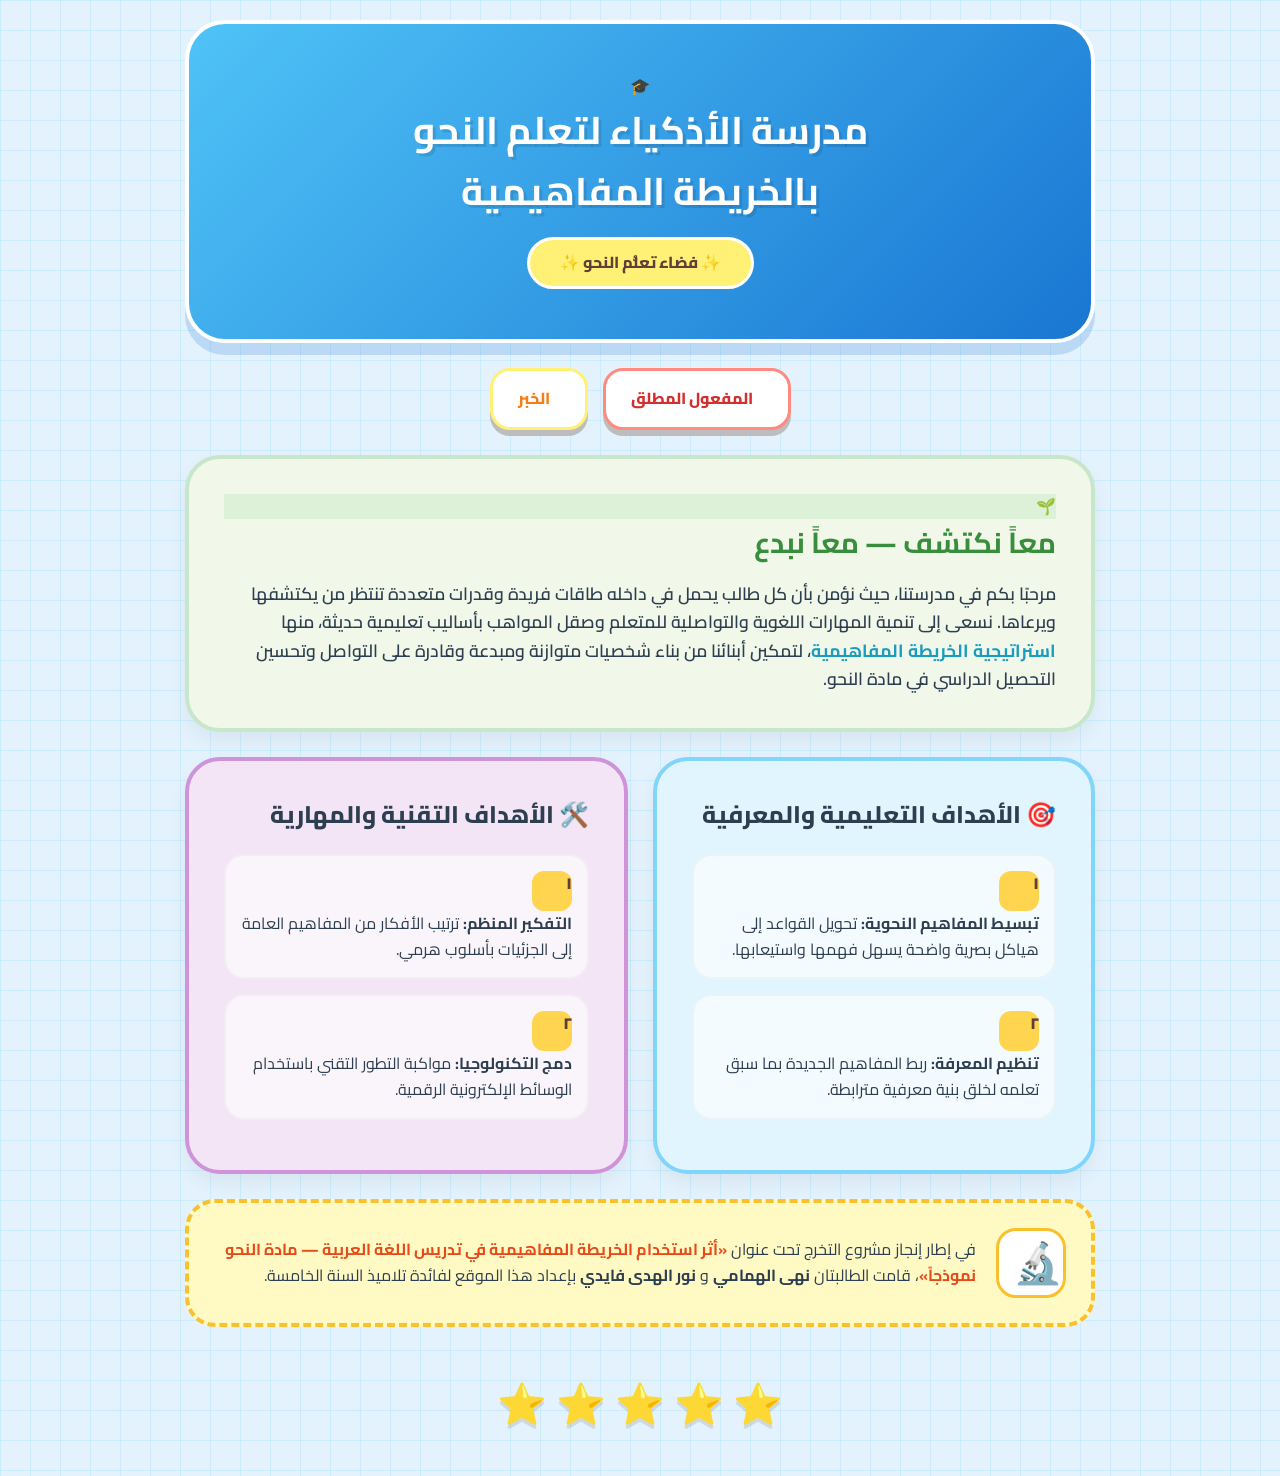
==== commit 402a205b: "Partie deux terminée" ====
--- a/index.html
+++ b/index.html
@@ -25,10 +25,8 @@
   </header>
 
   <nav class="nav-bar">
-    <a href="jeu1.html" class="nav-btn"><span class="btn-icon">📝</span>المفعول المطلق</a>
-    <a href="#" class="nav-btn"><span class="btn-icon">💡</span>الخبر</a>
-    <a href="#" class="nav-btn"><span class="btn-icon">⏰</span>المفعول فيه للزمان</a>
-    <a href="model.html" class="nav-btn"><span></span>مثال</a>
+    <a href="jeu1.html" class="nav-btn"><span class="btn-icon"></span>المفعول المطلق</a>
+    <a href="jeu2.html" class="nav-btn"><span class="btn-icon"></span>الخبر</a>
   </nav>
 
   <div class="welcome-card">
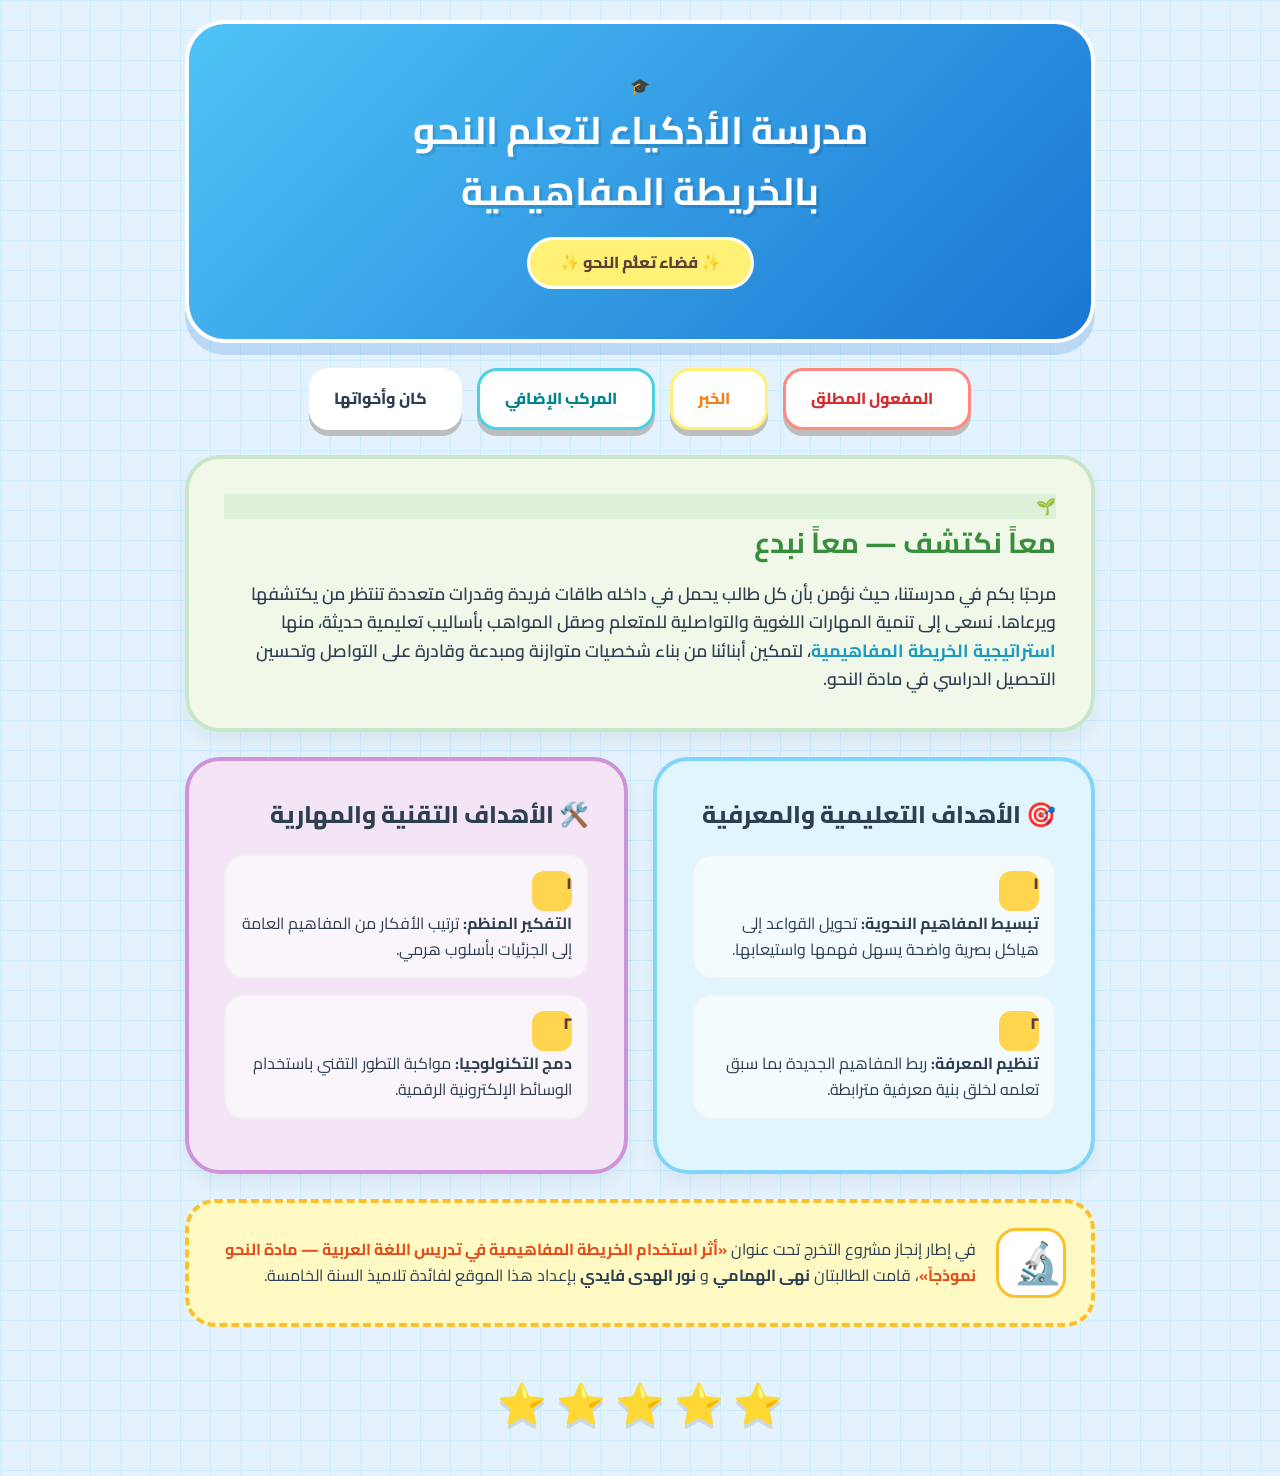
==== commit a98123f7: "Four parts done" ====
--- a/index.html
+++ b/index.html
@@ -27,6 +27,8 @@
   <nav class="nav-bar">
     <a href="jeu1.html" class="nav-btn"><span class="btn-icon"></span>المفعول المطلق</a>
     <a href="jeu2.html" class="nav-btn"><span class="btn-icon"></span>الخبر</a>
+    <a href="jeu4.html" class="nav-btn"><span class="btn-icon"></span>المركب الإضافي</a>
+    <a href="jeu3.html" class="nav-btn"><span class="btn-icon"></span>كان وأخواتها</a>
   </nav>
 
   <div class="welcome-card">
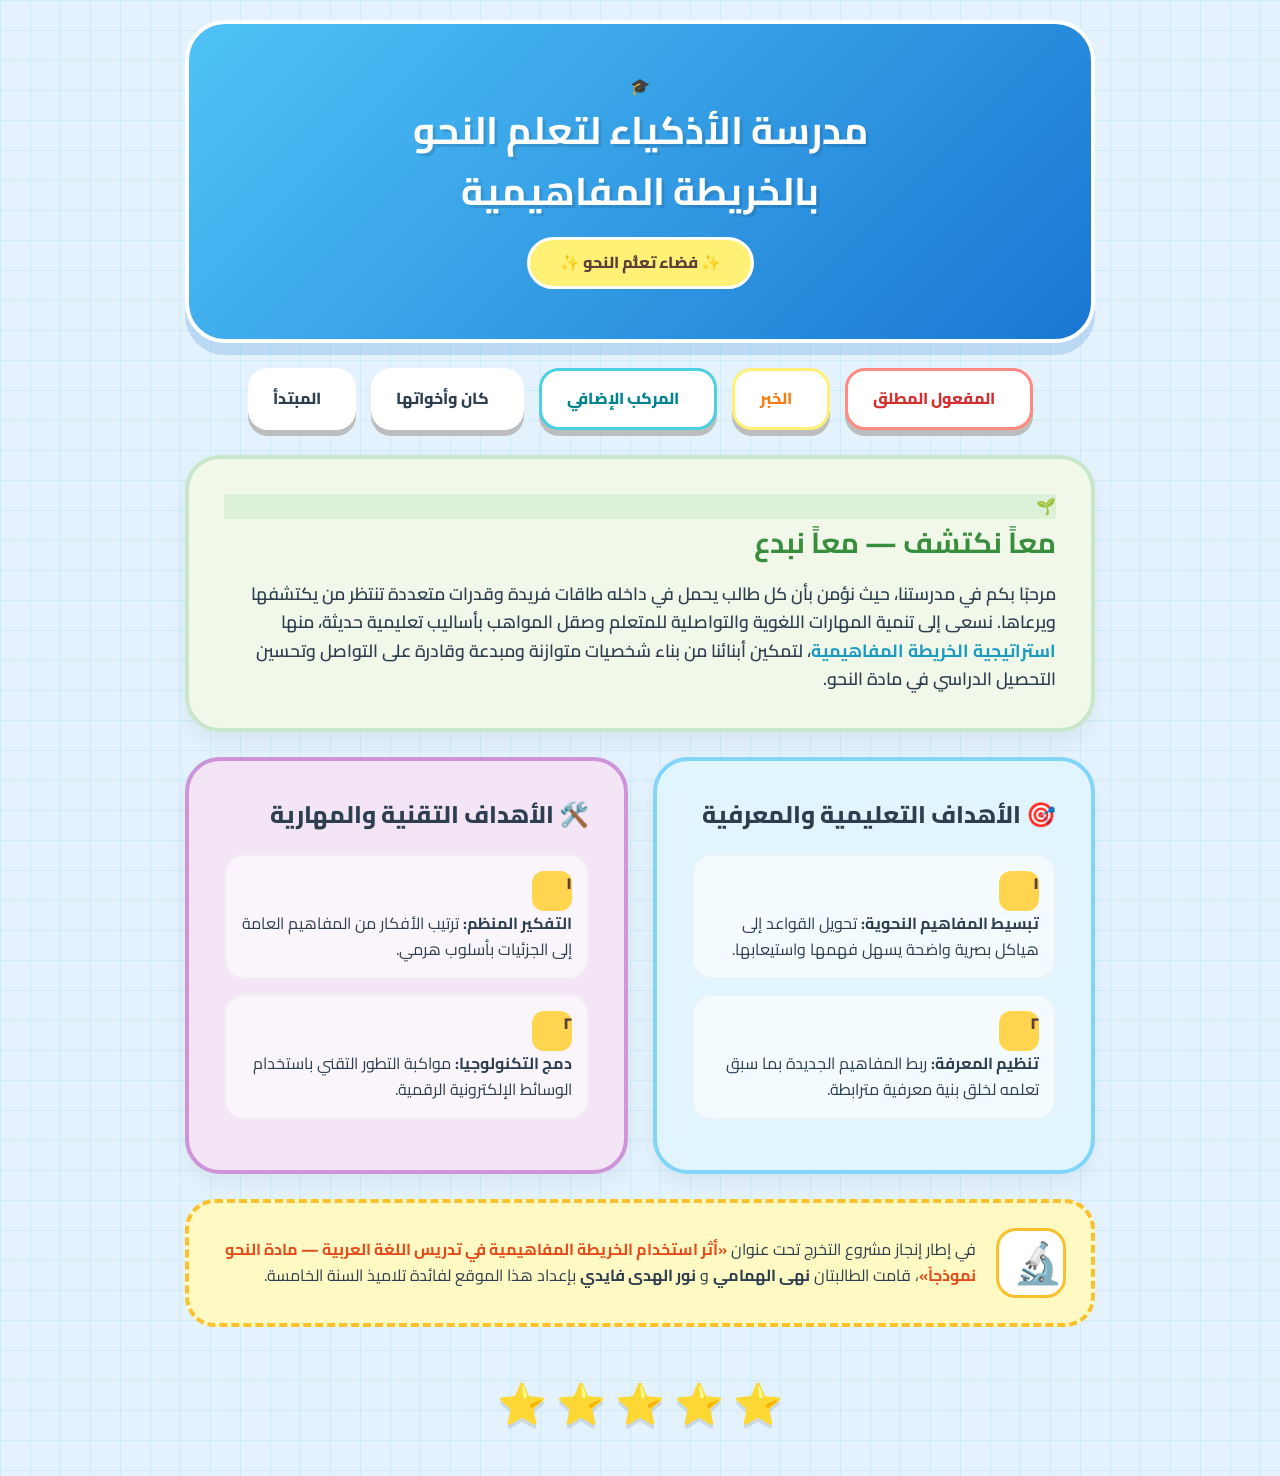
==== commit 2e1aa3fb: "five cards ready" ====
--- a/index.html
+++ b/index.html
@@ -29,6 +29,7 @@
     <a href="jeu2.html" class="nav-btn"><span class="btn-icon"></span>الخبر</a>
     <a href="jeu4.html" class="nav-btn"><span class="btn-icon"></span>المركب الإضافي</a>
     <a href="jeu3.html" class="nav-btn"><span class="btn-icon"></span>كان وأخواتها</a>
+    <a href="jeu5.html" class="nav-btn"><span class="btn-icon"></span>المبتدأ</a>
   </nav>
 
   <div class="welcome-card">
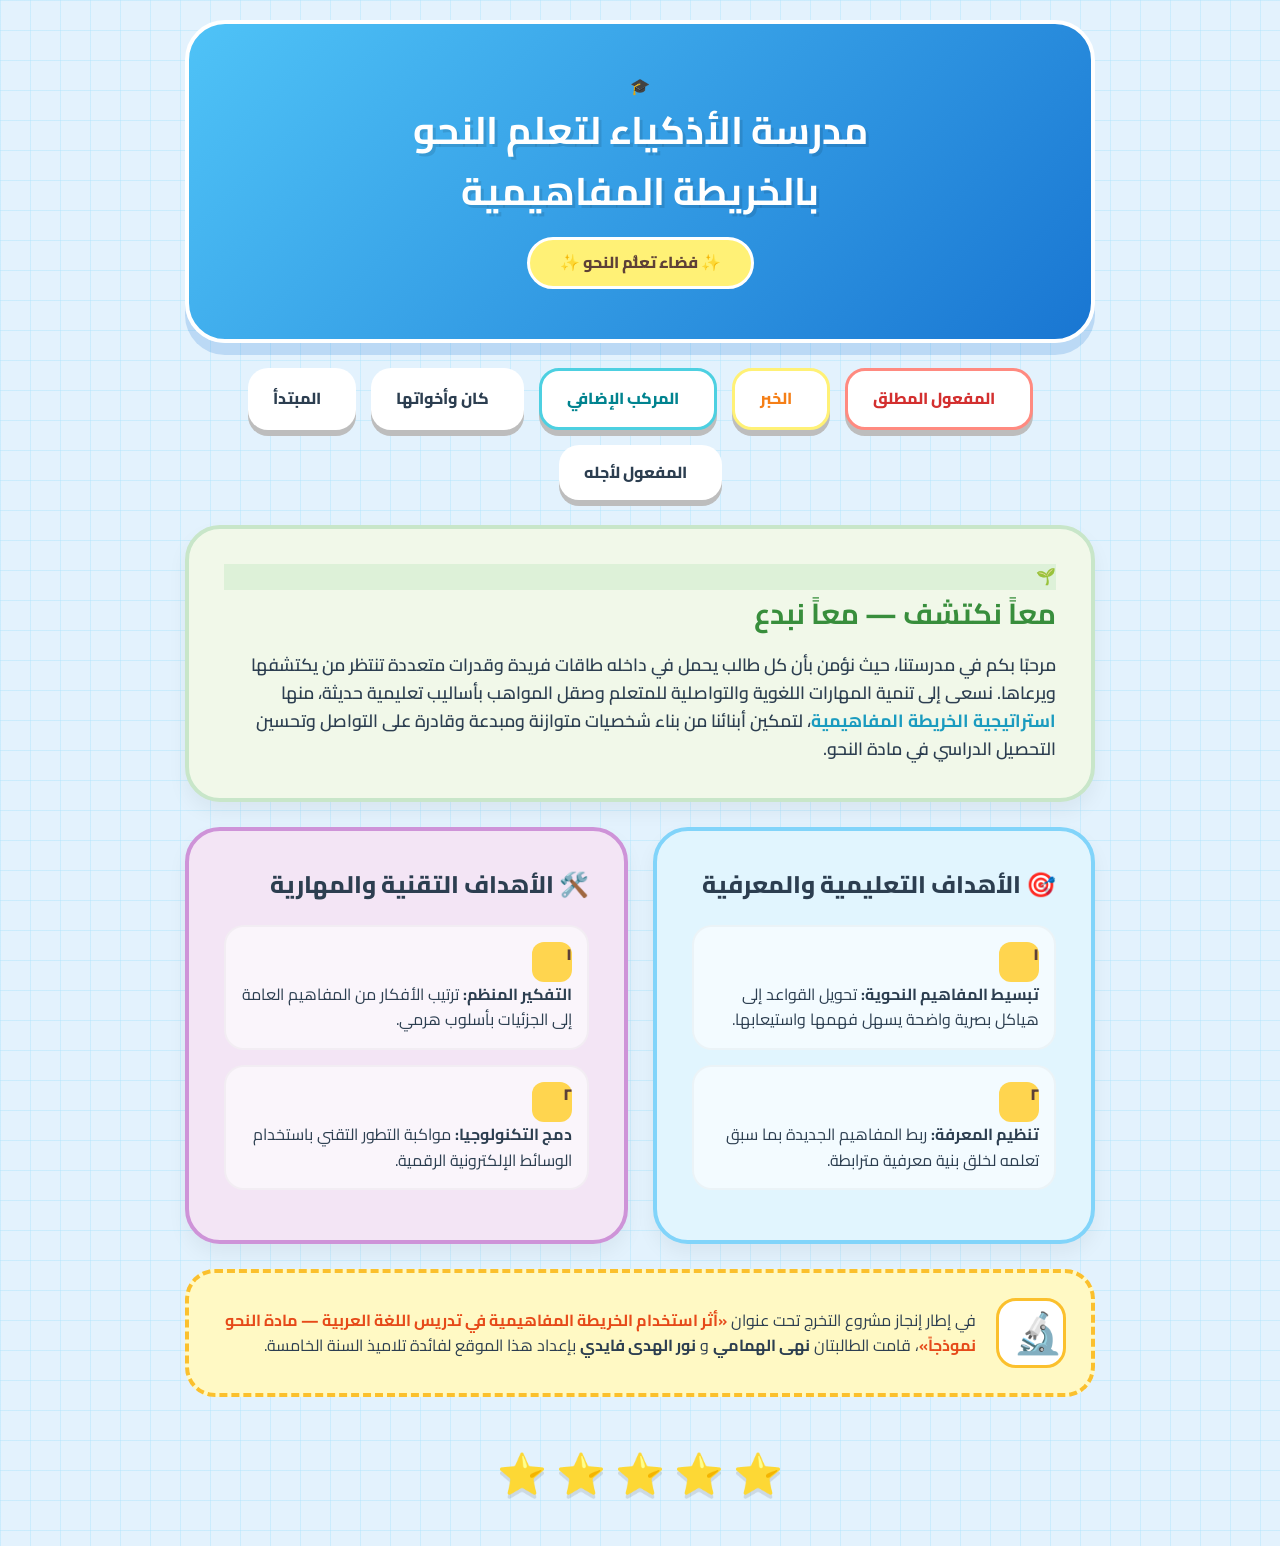
==== commit e2e39bb0: "so close" ====
--- a/index.html
+++ b/index.html
@@ -30,6 +30,7 @@
     <a href="jeu4.html" class="nav-btn"><span class="btn-icon"></span>المركب الإضافي</a>
     <a href="jeu3.html" class="nav-btn"><span class="btn-icon"></span>كان وأخواتها</a>
     <a href="jeu5.html" class="nav-btn"><span class="btn-icon"></span>المبتدأ</a>
+    <a href="jeu6.html" class="nav-btn"><span class="btn-icon"></span> المفعول لأجله</a>
   </nav>
 
   <div class="welcome-card">
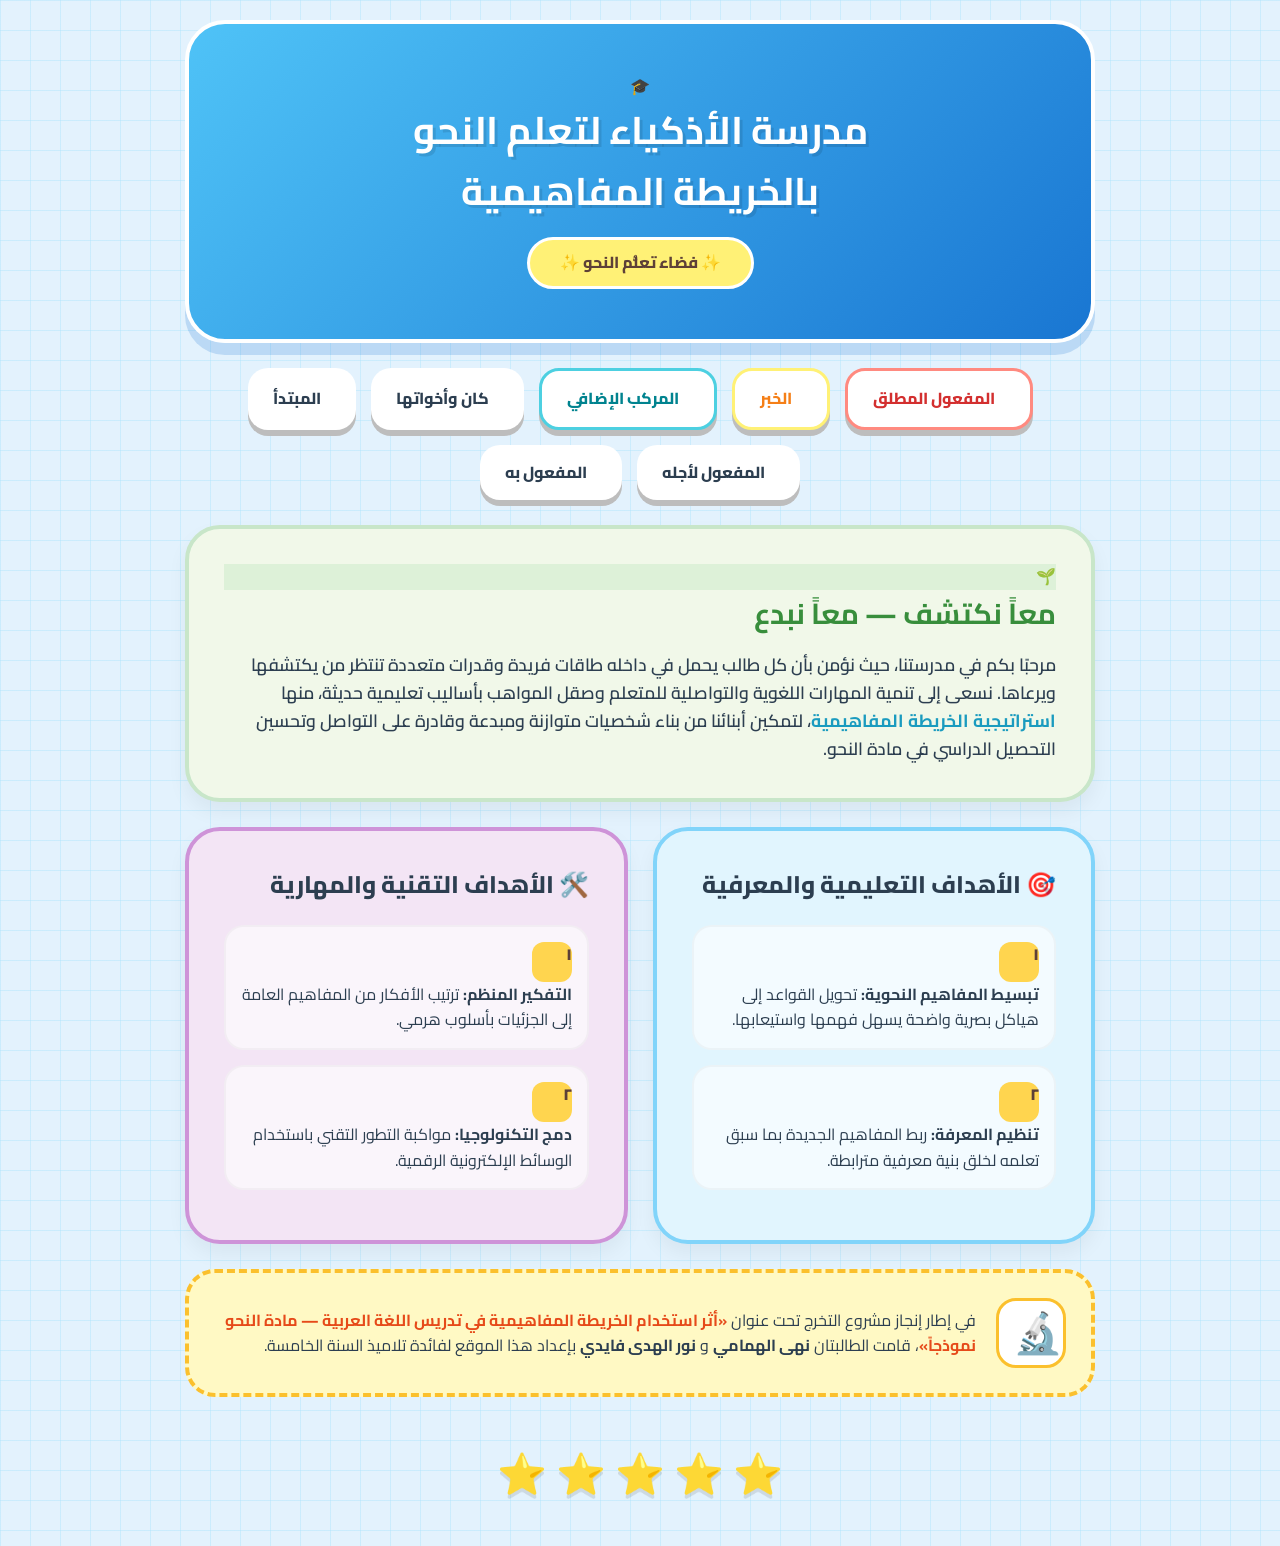
==== commit 9dad8fa6: "un jeu est ajouté" ====
--- a/index.html
+++ b/index.html
@@ -31,6 +31,7 @@
     <a href="jeu3.html" class="nav-btn"><span class="btn-icon"></span>كان وأخواتها</a>
     <a href="jeu5.html" class="nav-btn"><span class="btn-icon"></span>المبتدأ</a>
     <a href="jeu6.html" class="nav-btn"><span class="btn-icon"></span> المفعول لأجله</a>
+    <a href="jeu7.html" class="nav-btn"><span class="btn-icon"></span> المفعول به</a>
   </nav>
 
   <div class="welcome-card">
